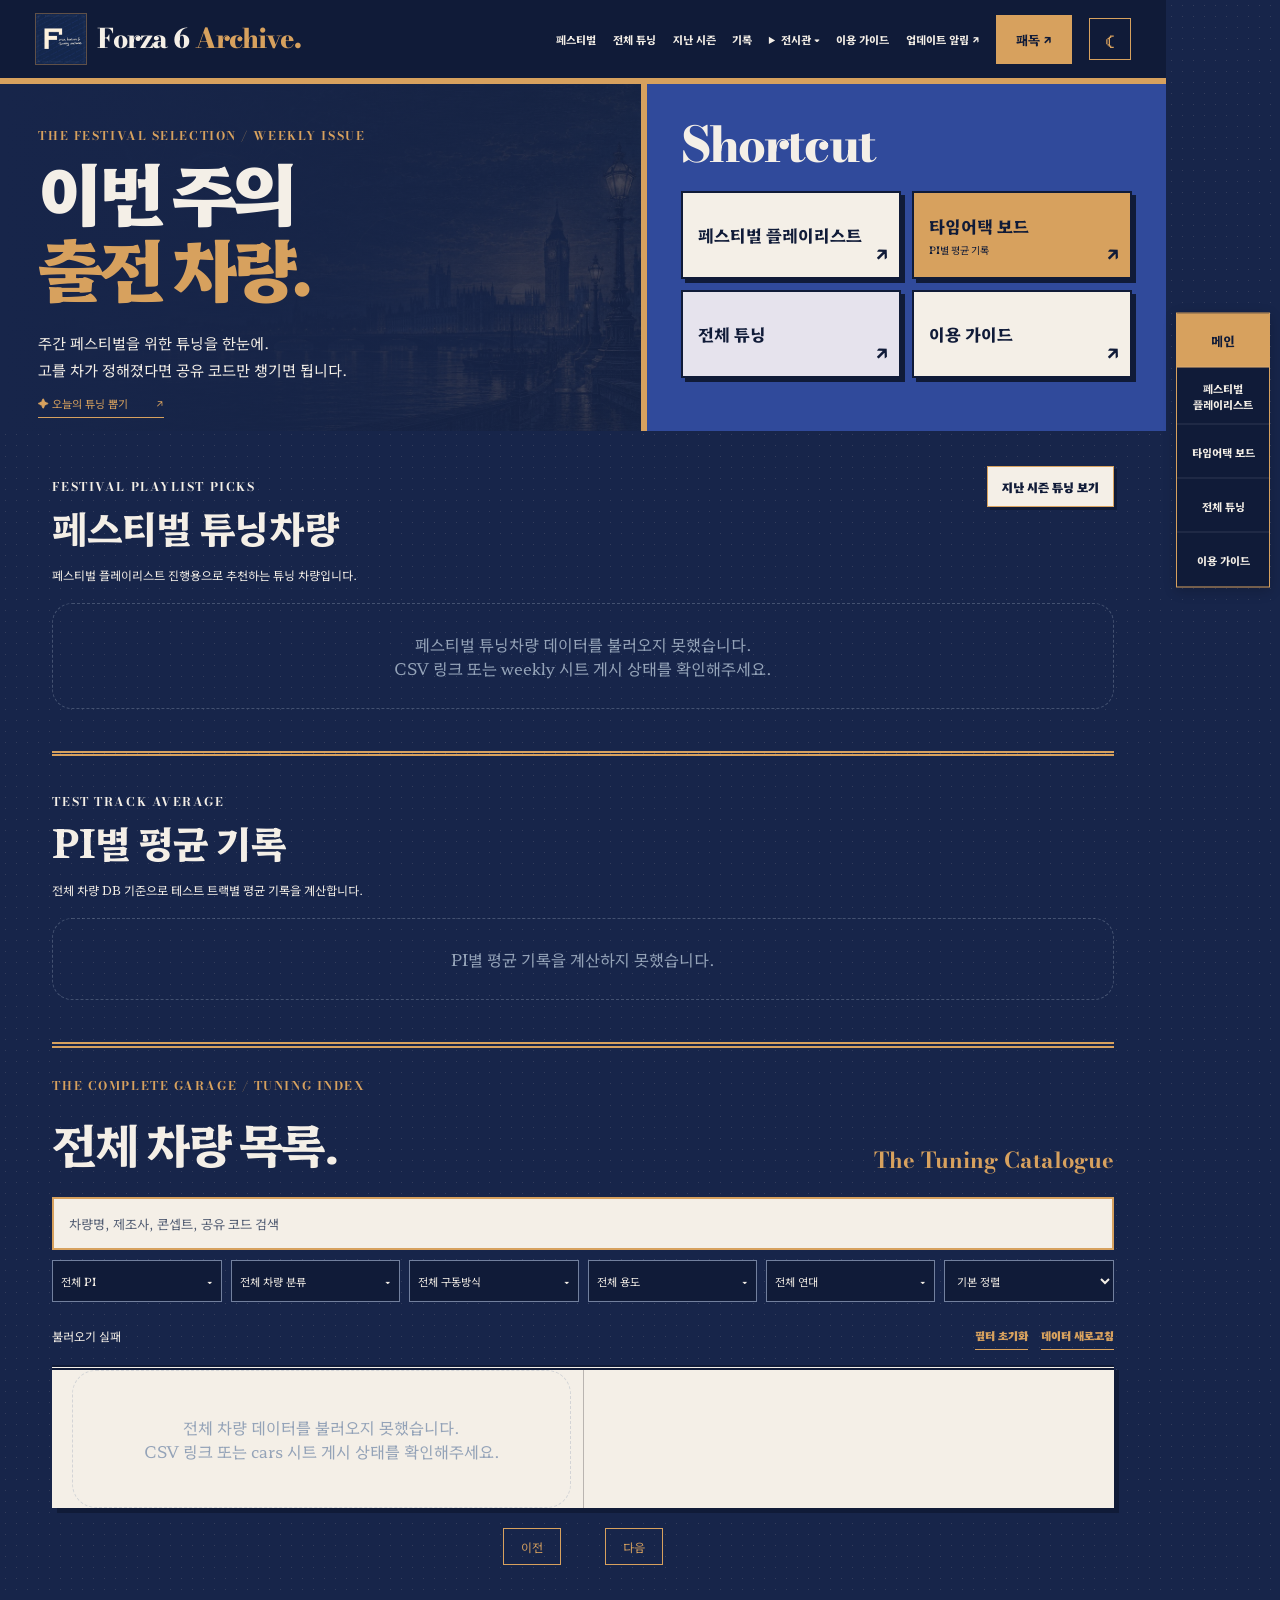
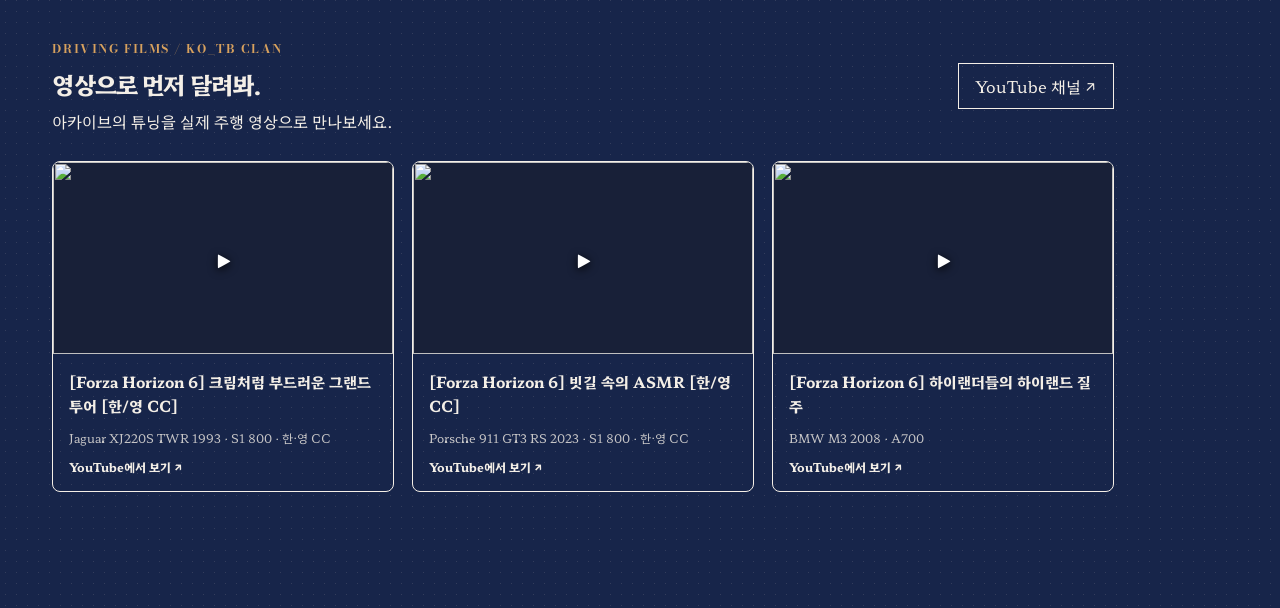
==== index.html @ 4a89b355 "Link driving videos by tuning share code and mirror channel uploads hourly" ====
<!--마지막 수정일자: 2026.08.29/패독 및 사이트 이용 가이드 연결-->

<!DOCTYPE html>
<html lang="ko">
<head>
  <!-- 기본 문서 설정 -->
  <meta charset="UTF-8" />
  <meta name="viewport" content="width=device-width, initial-scale=1.0" />

  <!-- 브라우저 탭에 표시되는 사이트 제목 -->
  <title>Forza 6 Tuning Archive</title>

  <!-- 링크 미리보기 설정 -->
  <meta property="og:title" content="Forza 6 Tuning Archive" />
  <meta
    property="og:description"
    content="차량별 튜닝값, 공유 코드, 테스트 기록, 페스티벌 튜닝차량을 정리하는 포르자 6 튜닝 아카이브입니다."
  />
  <meta
    property="og:image"
    content="https://lepe1210.github.io/forza6-tuning-archive-lepe/preview-esprit-v8-20261029.jpg"
  />
  <meta
    property="og:url"
    content="https://lepe1210.github.io/forza6-tuning-archive-lepe/"
  />
  <meta property="og:type" content="website" />

  <!-- 트위터/X 링크 미리보기 설정 -->
  <meta name="twitter:card" content="summary_large_image" />
  <meta name="twitter:title" content="Forza 6 Tuning Archive" />
  <meta
    name="twitter:description"
    content="차량별 튜닝값, 공유 코드, 테스트 기록, 페스티벌 튜닝차량을 정리하는 포르자 6 튜닝 아카이브입니다."
  />
  <meta
    name="twitter:image"
    content="https://lepe1210.github.io/forza6-tuning-archive-lepe/preview-esprit-v8-20261029.jpg"
  />

  <!-- PWA 설정 -->
  <link rel="manifest" href="manifest.json" />
  <meta name="theme-color" content="#17254a" />

  <!-- iOS 홈 화면 추가용 기본 설정 -->
  <meta name="apple-mobile-web-app-capable" content="yes" />
  <meta name="apple-mobile-web-app-title" content="Forza Tunes" />
  <meta name="apple-mobile-web-app-status-bar-style" content="black-translucent" />
  <link rel="apple-touch-icon" href="icons/archive-192-v2.png" />

  <!-- 디자인 파일 연결 -->
  <link rel="stylesheet" href="style.css?v=20261002-summary-contrast-1" />
<link rel="icon" href="icons/icon-32.png" type="image/png">
<link rel="stylesheet" href="redesign.css?v=20261010-multi-filter-1">
<script src="redesign.js?v=20261002-summary-contrast-1" defer></script>
<script>try{document.documentElement.dataset.theme=localStorage.getItem('forzaArchiveTheme')==='dark'?'dark':'light'}catch{}</script>
<link rel="stylesheet" href="video-links.css?v=20261115-youtube-1">
</head>

<body class="archive-home">
  <!-- =========================
       상단 메인 소개 영역
  ========================== -->
<header class="hero festival-hero" id="festival">
<div class="festival-hero-layout"><div class="hero-copy">
<p class="eyebrow">THE FESTIVAL SELECTION / WEEKLY ISSUE</p>
<h1>이번 주의<br><span>출전 차량.</span></h1>
<p class="hero-text">주간 페스티벌을 위한 튜닝을 한눈에.<br>고를 차가 정해졌다면 공유 코드만 챙기면 됩니다.</p><button id="openDailyTune" class="daily-pick" type="button">✦ 오늘의 튜닝 뽑기 <span>↗</span></button>
</div><aside class="shortcut" aria-label="바로가기"><h2>Shortcut</h2><div class="shortcut-grid">
<a class="shortcut-card" href="#festivalPlaylist"><span>페스티벌 플레이리스트</span><b>↗</b></a>
<a class="shortcut-card" href="#records"><span>타임어택 보드</span><small>PI별 평균 기록</small><b>↗</b></a>
<a class="shortcut-card" href="#tuningList"><span>전체 튜닝</span><b>↗</b></a>
<a class="shortcut-card" href="guide.html"><span>이용 가이드</span><b>↗</b></a>
</div></aside></div>
</header>

  <!-- =========================
       메인 콘텐츠 영역
  ========================== -->
  <main class="container">

    <!-- =========================
         페스티벌 튜닝차량 섹션
         weekly 시트 데이터를 불러와서 표시함
    ========================== -->
    <section class="weekly-section" id="festivalPlaylist">
      <div class="section-header weekly-header-row">
        <div>
          <p class="eyebrow">FESTIVAL PLAYLIST PICKS</p>

          <!-- weekly 시트의 eventTitle 값으로 자동 변경됨 -->
          <h2 id="weeklyTitle">페스티벌 튜닝차량</h2>

          <p id="weeklyDescription">
            페스티벌 플레이리스트 진행용으로 추천하는 튜닝 차량입니다.
          </p>
        </div>

        <a class="archive-button" href="archive.html">
          지난 시즌 튜닝 보기
        </a>
      </div>

      <!-- weekly 시트 차량 카드가 들어가는 자리 -->
      <section id="weeklyGrid" class="weekly-groups"></section>
    </section>


    <!-- =========================
         PI별 평균 기록 섹션
         cars 시트의 테스트 트랙 기록을 기준으로 계산함
    ========================== -->
    <section class="average-section" id="records">
      <div class="section-header">
        <p class="eyebrow">TEST TRACK AVERAGE</p>
        <h2>PI별 평균 기록</h2>

        <p>
          전체 차량 DB 기준으로 테스트 트랙별 평균 기록을 계산합니다.
        </p>
      </div>

      <!-- script.js에서 PI별 평균 기록 카드가 들어가는 자리 -->
      <section id="averageGrid" class="average-grid"></section>
    </section>


    <!-- =========================
         검색 및 필터 영역
         cars 시트 전체 차량 DB를 필터링함
    ========================== -->
<section class="listing-section" id="tuningList">
<div class="listing-title"><p class="eyebrow">THE COMPLETE GARAGE / TUNING INDEX</p><h2>전체 차량 목록.</h2><span>The Tuning Catalogue</span></div>
<div class="listing-finder"><div class="search-row"><input
        id="searchInput"
        class="search-control" aria-label="차량 검색"
        type="text"
        placeholder="차량명, 제조사, 콘셉트, 공유 코드 검색"
      /><button id="toggleFilters" class="filter-toggle" type="button" aria-expanded="false" aria-controls="filterFields">필터 ▾</button></div><div id="filterFields" class="filter-fields"><details id="classFilter" class="multi-filter" data-filter-label="PI">
  <summary aria-label="PI: 전체"><span class="multi-filter-summary">전체 PI</span><span aria-hidden="true">▾</span></summary>
  <div class="multi-filter-panel">
    <div class="multi-filter-panel-heading"><strong>PI · 다중 선택</strong><button type="button" data-clear-filter="classFilter">전체로 보기</button></div>
    <div class="multi-filter-options" role="group" aria-label="PI 선택"><label class="multi-filter-option"><input type="checkbox" value="D 400" /><span>D 400</span></label>
<label class="multi-filter-option"><input type="checkbox" value="C 500" /><span>C 500</span></label>
<label class="multi-filter-option"><input type="checkbox" value="B 600" /><span>B 600</span></label>
<label class="multi-filter-option"><input type="checkbox" value="A 700" /><span>A 700</span></label>
<label class="multi-filter-option"><input type="checkbox" value="S1 800" /><span>S1 800</span></label>
<label class="multi-filter-option"><input type="checkbox" value="S2 900" /><span>S2 900</span></label>
<label class="multi-filter-option"><input type="checkbox" value="R 998" /><span>R 998</span></label>
<label class="multi-filter-option"><input type="checkbox" value="X 999" /><span>X 999</span></label></div>
  </div>
</details><details id="typeFilter" class="multi-filter" data-filter-label="차량 분류">
  <summary aria-label="차량 분류: 전체"><span class="multi-filter-summary">전체 차량 분류</span><span aria-hidden="true">▾</span></summary>
  <div class="multi-filter-panel">
    <div class="multi-filter-panel-heading"><strong>차량 분류 · 다중 선택</strong><button type="button" data-clear-filter="typeFilter">전체로 보기</button></div>
    <div class="multi-filter-options" role="group" aria-label="차량 분류 선택"><label class="multi-filter-option"><input type="checkbox" value="버기" /><span>버기</span></label>
<label class="multi-filter-option"><input type="checkbox" value="클래식 머슬" /><span>클래식 머슬</span></label>
<label class="multi-filter-option"><input type="checkbox" value="클래식 레이스카" /><span>클래식 레이스카</span></label>
<label class="multi-filter-option"><input type="checkbox" value="클래식 랠리" /><span>클래식 랠리</span></label>
<label class="multi-filter-option"><input type="checkbox" value="클래식 스포츠카" /><span>클래식 스포츠카</span></label>
<label class="multi-filter-option"><input type="checkbox" value="컬트 자동차" /><span>컬트 자동차</span></label>
<label class="multi-filter-option"><input type="checkbox" value="드리프트 자동차" /><span>드리프트 자동차</span></label>
<label class="multi-filter-option"><input type="checkbox" value="대중 국산차" /><span>대중 국산차</span></label>
<label class="multi-filter-option"><input type="checkbox" value="익스트림 트랙토이" /><span>익스트림 트랙토이</span></label>
<label class="multi-filter-option"><input type="checkbox" value="GT 자동차" /><span>GT 자동차</span></label>
<label class="multi-filter-option"><input type="checkbox" value="핫 해치" /><span>핫 해치</span></label>
<label class="multi-filter-option"><input type="checkbox" value="하이퍼카" /><span>하이퍼카</span></label>
<label class="multi-filter-option"><input type="checkbox" value="모던 머슬" /><span>모던 머슬</span></label>
<label class="multi-filter-option"><input type="checkbox" value="모던 랠리" /><span>모던 랠리</span></label>
<label class="multi-filter-option"><input type="checkbox" value="모던 스포츠카" /><span>모던 스포츠카</span></label>
<label class="multi-filter-option"><input type="checkbox" value="모던 슈퍼 세단" /><span>모던 슈퍼 세단</span></label>
<label class="multi-filter-option"><input type="checkbox" value="모던 슈퍼카" /><span>모던 슈퍼카</span></label>
<label class="multi-filter-option"><input type="checkbox" value="오프로드" /><span>오프로드</span></label>
<label class="multi-filter-option"><input type="checkbox" value="픽업 및 4*4" /><span>픽업 및 4*4</span></label>
<label class="multi-filter-option"><input type="checkbox" value="랠리 몬스터" /><span>랠리 몬스터</span></label>
<label class="multi-filter-option"><input type="checkbox" value="희귀 클래식" /><span>희귀 클래식</span></label>
<label class="multi-filter-option"><input type="checkbox" value="레트로 핫 해치" /><span>레트로 핫 해치</span></label>
<label class="multi-filter-option"><input type="checkbox" value="레트로 머슬" /><span>레트로 머슬</span></label>
<label class="multi-filter-option"><input type="checkbox" value="레트로 레이서" /><span>레트로 레이서</span></label>
<label class="multi-filter-option"><input type="checkbox" value="레트로 랠리" /><span>레트로 랠리</span></label>
<label class="multi-filter-option"><input type="checkbox" value="레트로 스포츠카" /><span>레트로 스포츠카</span></label>
<label class="multi-filter-option"><input type="checkbox" value="레트로 슈퍼 세단" /><span>레트로 슈퍼 세단</span></label>
<label class="multi-filter-option"><input type="checkbox" value="레트로 슈퍼카" /><span>레트로 슈퍼카</span></label>
<label class="multi-filter-option"><input type="checkbox" value="로드 및 커스텀" /><span>로드 및 커스텀</span></label>
<label class="multi-filter-option"><input type="checkbox" value="스포츠 유틸리티 영웅" /><span>스포츠 유틸리티 영웅</span></label>
<label class="multi-filter-option"><input type="checkbox" value="슈퍼 GT" /><span>슈퍼 GT</span></label>
<label class="multi-filter-option"><input type="checkbox" value="슈퍼 핫 해치" /><span>슈퍼 핫 해치</span></label>
<label class="multi-filter-option"><input type="checkbox" value="트랙 토이" /><span>트랙 토이</span></label>
<label class="multi-filter-option"><input type="checkbox" value="UTV" /><span>UTV</span></label>
<label class="multi-filter-option"><input type="checkbox" value="언리미티드 버기" /><span>언리미티드 버기</span></label>
<label class="multi-filter-option"><input type="checkbox" value="언리미티드 오프로드" /><span>언리미티드 오프로드</span></label>
<label class="multi-filter-option"><input type="checkbox" value="유틸리티 히어로" /><span>유틸리티 히어로</span></label></div>
  </div>
</details><details id="driveFilter" class="multi-filter" data-filter-label="구동방식">
  <summary aria-label="구동방식: 전체"><span class="multi-filter-summary">전체 구동방식</span><span aria-hidden="true">▾</span></summary>
  <div class="multi-filter-panel">
    <div class="multi-filter-panel-heading"><strong>구동방식 · 다중 선택</strong><button type="button" data-clear-filter="driveFilter">전체로 보기</button></div>
    <div class="multi-filter-options" role="group" aria-label="구동방식 선택"><label class="multi-filter-option"><input type="checkbox" value="FWD" /><span>FWD</span></label>
<label class="multi-filter-option"><input type="checkbox" value="RWD" /><span>RWD</span></label>
<label class="multi-filter-option"><input type="checkbox" value="4WD" /><span>4WD</span></label></div>
  </div>
</details><details id="categoryFilter" class="multi-filter" data-filter-label="용도">
  <summary aria-label="용도: 전체"><span class="multi-filter-summary">전체 용도</span><span aria-hidden="true">▾</span></summary>
  <div class="multi-filter-panel">
    <div class="multi-filter-panel-heading"><strong>용도 · 다중 선택</strong><button type="button" data-clear-filter="categoryFilter">전체로 보기</button></div>
    <div class="multi-filter-options" role="group" aria-label="용도 선택"><label class="multi-filter-option"><input type="checkbox" value="온로드" /><span>온로드</span></label>
<label class="multi-filter-option"><input type="checkbox" value="오프로드" /><span>오프로드</span></label>
<label class="multi-filter-option"><input type="checkbox" value="혼합" /><span>혼합</span></label>
<label class="multi-filter-option"><input type="checkbox" value="페스티벌 시즌 숙제" /><span>페스티벌 시즌 숙제</span></label></div>
  </div>
</details><details id="decadeFilter" class="multi-filter" data-filter-label="연대">
  <summary aria-label="연대: 전체"><span class="multi-filter-summary">전체 연대</span><span aria-hidden="true">▾</span></summary>
  <div class="multi-filter-panel">
    <div class="multi-filter-panel-heading"><strong>연대 · 다중 선택</strong><button type="button" data-clear-filter="decadeFilter">전체로 보기</button></div>
    <div class="multi-filter-options" role="group" aria-label="연대 선택"><label class="multi-filter-option"><input type="checkbox" value="1960" /><span>60년대</span></label>
<label class="multi-filter-option"><input type="checkbox" value="1970" /><span>70년대</span></label>
<label class="multi-filter-option"><input type="checkbox" value="1980" /><span>80년대</span></label>
<label class="multi-filter-option"><input type="checkbox" value="1990" /><span>90년대</span></label>
<label class="multi-filter-option"><input type="checkbox" value="2000" /><span>00년대</span></label>
<label class="multi-filter-option"><input type="checkbox" value="2010" /><span>10년대</span></label>
<label class="multi-filter-option"><input type="checkbox" value="2020" /><span>20년대</span></label>
<label class="multi-filter-option"><input type="checkbox" value="other" /><span>기타</span></label></div>
  </div>
</details><select id="sortFilter" aria-label="기본 정렬"><option value="default">기본 정렬</option>
        <option value="manufacturer">제조사순</option>
        <option value="pi">PI순</option>
        <option value="updated">최근 수정순</option>
        <option value="trackB">레전드 섬 서킷 빠른 순</option>
        <option value="trackC">세키베(오프로드) 빠른 순</option>
      </select></div></div>



    <!-- =========================
         전체 차량 표시 개수 + 새로고침 버튼
    ========================== -->
    <section class="stats stats-row">
      <span id="carCount" aria-live="polite">0대 표시 중</span><div class="stats-actions"><button id="resetFilters" class="reset-filter-button" type="button">필터 초기화</button>

      <button id="refreshData" class="refresh-data-button" type="button">
        데이터 새로고침
      </button></div>
    </section>


    <!-- =========================
         전체 차량 카드 목록
         cars 시트 데이터가 들어가는 자리
    ========================== -->
    <section id="carGrid" class="car-grid catalogue-grid" aria-label="전체 튜닝 목록"></section>
<nav class="catalogue-pagination" aria-label="튜닝 목록 페이지"><button id="previousPage" type="button">이전</button><span id="pageInfo" aria-live="polite"></span><button id="nextPage" type="button">다음</button></nav>
</section>
    <section class="driving-video-section" id="drivingVideos" hidden>
      <div class="driving-video-heading">
        <div><p class="eyebrow">DRIVING FILMS / KO_TB CLAN</p><h2>영상으로 먼저 달려봐.</h2><p>아카이브의 튜닝을 실제 주행 영상으로 만나보세요.</p></div>
        <a class="driving-channel-link" href="https://www.youtube.com/@ko_tbclan" target="_blank" rel="noopener noreferrer">YouTube 채널 ↗</a>
      </div>
      <div class="driving-video-grid" id="drivingVideoGrid"></div>
    </section>
  </main>


  <!-- =========================
       차량 상세창 모달
  ========================== -->
  <div id="modal" class="modal hidden">
    <div class="modal-content">

      <button id="closeModal" class="close-button" type="button">
        ×
      </button>

      <!-- 차량 상세 정보가 들어가는 자리 -->
      <div id="modalBody"></div>

    </div>
  </div>


  <!-- =========================
       오늘의 튜닝 룰렛 모달
  ========================== -->
  <div id="dailyTuneModal" class="modal hidden">

    <div class="modal-content daily-tune-modal-content">

      <button id="closeDailyTune" class="close-button" type="button">
        ×
      </button>

      <div class="daily-tune-modal-header">
        <p class="eyebrow">TODAY'S RANDOM TUNE</p>

        <h2>오늘의 튜닝 룰렛</h2>

        <p>
          오늘 탈 차량을 하나 뽑아보세요. 하루에 한 번만 뽑을 수 있습니다.
        </p>
      </div>

      <div class="daily-tune-slot" aria-live="polite">
        <div id="dailyTuneSlotText" class="daily-tune-slot-text">
          준비 완료
        </div>
      </div>

      <div class="daily-tune-actions">
        <button
          id="spinDailyTune"
          class="daily-tune-spin-button"
          type="button"
        >
          뽑기 시작
        </button>
      </div>

      <div id="dailyTuneResult" class="daily-tune-result hidden"></div>

    </div>
  </div>


  <!-- =========================
       동작 코드 연결
  ========================== -->
  <script src="exhibition-feed.js?v=20261019-exhibition-1"></script>
  <script src="video-links.js?v=20261115-youtube-1"></script>
<script src="script.js?v=20261115-youtube-1"></script>

<!-- Cloudflare Web Analytics -->
<script type="module" src="https://static.cloudflareinsights.com/beacon.min.js" data-cf-beacon='{"token":"d087ce20e6814710a5b88a96b0694b20"}'></script>
<!-- End Cloudflare Web Analytics -->
</body>
</html>
---- style.css ----
/* =========================
   0. 기본 설정
   - 전체 박스 크기 계산 방식
   - 기본 배경 / 글꼴 / 글자색
========================= */

* {
  box-sizing: border-box;
}

body {
  margin: 0;
  font-family: "Segoe UI", "Noto Sans KR", Arial, sans-serif;
  background: #101218;
  color: #f4f4f5;
}


/* =========================
   1. 상단 메인 소개 영역
   - 사이트 제목
   - 설명문
   - 디스코드 링크 / 아카이브 이동 링크 포함
========================= */

.hero {
  padding: 64px 24px 48px;
  background:
    linear-gradient(rgba(16, 18, 24, 0.35), rgba(16, 18, 24, 0.95)),
    radial-gradient(circle at top right, #334155, transparent 40%);
  border-bottom: 1px solid rgba(255, 255, 255, 0.08);
}

.hero > div,
.container {
  max-width: 1360px;
  margin: 0 auto;
}

.eyebrow {
  margin: 0 0 12px;
  color: #93c5fd;
  font-size: 13px;
  letter-spacing: 0.18em;
  font-weight: 700;
}

h1 {
  margin: 0;
  font-size: clamp(36px, 6vw, 72px);
  line-height: 1;
}

.hero-text {
  max-width: 640px;
  margin: 20px 0 0;
  color: #cbd5e1;
  font-size: 18px;
  line-height: 1.7;
}


/* =========================
   2. 상단 링크 버튼
   - 디스코드 문의 버튼
   - 알림 전용 디스코드 버튼
   - archive.html의 메인 복귀 링크
   - index.html의 지난 시즌 튜닝 보기 버튼
========================= */

.discord-link,
.archive-link,
.archive-button {
  display: inline-flex;
  align-items: center;
  justify-content: center;
  width: fit-content;
  border-radius: 999px;
  font-weight: 900;
  text-decoration: none;
  white-space: nowrap;
  transition:
    transform 0.16s ease,
    border-color 0.16s ease,
    background 0.16s ease,
    color 0.16s ease,
    box-shadow 0.16s ease;
}

.hero-link-row {
  display: flex;
  flex-wrap: wrap;
  gap: 12px;
  margin-top: 22px;
}

.discord-link {
  padding: 12px 16px;
  border: 1px solid rgba(129, 140, 248, 0.35);
  background: rgba(88, 101, 242, 0.18);
  color: #c7d2fe;
  font-size: 15px;
  font-weight: 700;
}

.discord-link:hover {
  transform: translateY(-2px);
  background: rgba(88, 101, 242, 0.28);
  border-color: rgba(165, 180, 252, 0.65);
}

.notification-link {
  background: rgba(109, 40, 217, 0.18);
  border-color: rgba(196, 181, 253, 0.38);
  color: #ddd6fe;
}

.notification-link:hover {
  background: rgba(124, 58, 237, 0.28);
  border-color: rgba(221, 214, 254, 0.72);
}

.archive-link,
.archive-button {
  padding: 11px 15px;
  border: 1px solid rgba(196, 181, 253, 0.38);
  background:
    linear-gradient(180deg, rgba(109, 40, 217, 0.2), rgba(15, 23, 42, 0.72));
  color: #ddd6fe;
  font-size: 14px;
  box-shadow:
    inset 0 1px 0 rgba(255, 255, 255, 0.08),
    0 10px 24px rgba(0, 0, 0, 0.18);
}

.archive-link {
  margin-top: 22px;
}

.archive-button:hover,
.archive-link:hover {
  transform: translateY(-1px);
  border-color: rgba(221, 214, 254, 0.72);
  background:
    linear-gradient(180deg, rgba(124, 58, 237, 0.3), rgba(30, 41, 59, 0.82));
  color: #ffffff;
}


/* =========================
   2-1. 오늘의 튜닝 뽑기 진입 버튼
   - 상단 디스코드 버튼 아래에 배치
   - 초록색 계열로 새로고침 버튼과 통일감 유지
========================= */

.daily-tune-entry {
  display: flex;
  margin-top: 18px;
}

.daily-tune-button {
  display: inline-flex;
  align-items: center;
  justify-content: center;
  width: fit-content;
  padding: 13px 18px;
  border: 1px solid rgba(134, 239, 172, 0.45);
  border-radius: 999px;
  background:
    linear-gradient(180deg, rgba(34, 197, 94, 0.24), rgba(15, 23, 42, 0.82));
  color: #bbf7d0;
  font-size: 15px;
  font-weight: 900;
  cursor: pointer;
  white-space: nowrap;
  box-shadow:
    inset 0 1px 0 rgba(255, 255, 255, 0.08),
    0 12px 28px rgba(34, 197, 94, 0.12);
  transition:
    transform 0.16s ease,
    border-color 0.16s ease,
    background 0.16s ease,
    color 0.16s ease,
    box-shadow 0.16s ease;
}

.daily-tune-button:hover {
  transform: translateY(-2px);
  border-color: rgba(134, 239, 172, 0.82);
  background:
    linear-gradient(180deg, rgba(34, 197, 94, 0.34), rgba(20, 83, 45, 0.5));
  color: #ecfdf5;
  box-shadow:
    inset 0 1px 0 rgba(255, 255, 255, 0.12),
    0 16px 34px rgba(34, 197, 94, 0.18);
}

.daily-tune-button:active {
  transform: translateY(0);
}


/* =========================
   3. 메인 컨테이너
========================= */

.container {
  padding: 28px 24px 64px;
}


/* =========================
   4. 섹션 공통 헤더
   - 페스티벌 섹션
   - PI 평균 기록 섹션
   - 지난 시즌 아카이브 섹션
========================= */

.section-header {
  margin-bottom: 18px;
}

.section-header h2 {
  margin: 0;
  font-size: 28px;
}

.section-header p {
  margin: 10px 0 0;
  color: #cbd5e1;
  line-height: 1.6;
}

.weekly-header-row {
  display: flex;
  align-items: flex-start;
  justify-content: space-between;
  gap: 18px;
}


/* =========================
   5. 페스티벌 튜닝차량 섹션
   - weekly 시트 데이터 표시 영역
   - 바이올렛 계열로 일반 카드와 구분
========================= */

.weekly-section {
  margin-bottom: 36px;
  padding: 24px;
  border: 1px solid rgba(167, 139, 250, 0.34);
  border-radius: 28px;
  background:
    linear-gradient(180deg, rgba(109, 40, 217, 0.18), rgba(15, 23, 42, 0.28)),
    #151923;
  box-shadow:
    0 0 0 1px rgba(109, 40, 217, 0.08),
    0 18px 44px rgba(0, 0, 0, 0.18);
}

.weekly-groups {
  display: grid;
  gap: 28px;
}

.weekly-group-heading {
  display: flex;
  align-items: baseline;
  justify-content: space-between;
  gap: 12px;
  margin-bottom: 12px;
  padding: 12px 4px 10px;
  border-top: 2px solid rgba(196, 181, 253, 0.75);
  border-bottom: 1px solid rgba(167, 139, 250, 0.28);
}

.weekly-group-heading h3 {
  margin: 0;
  font-size: 21px;
}

.weekly-group-heading span {
  color: #c4b5fd;
  font-size: 13px;
  font-weight: 700;
  white-space: nowrap;
}

.weekly-group-cards {
  display: grid;
  grid-template-columns: repeat(2, minmax(0, 1fr));
  gap: 16px;
}

.weekly-card {
  padding: 18px;
  border-radius: 22px;
  background:
    linear-gradient(180deg, rgba(88, 28, 135, 0.22), rgba(15, 23, 42, 0.76)),
    rgba(15, 23, 42, 0.72);
  border: 1px solid rgba(167, 139, 250, 0.28);
  cursor: pointer;
  transition:
    transform 0.18s ease,
    border-color 0.18s ease,
    box-shadow 0.18s ease;
}

.weekly-card:hover {
  transform: translateY(-3px);
  border-color: rgba(196, 181, 253, 0.72);
  box-shadow:
    0 0 0 1px rgba(167, 139, 250, 0.16),
    0 18px 42px rgba(0, 0, 0, 0.24);
}

.weekly-card h4 {
  margin: 4px 0 10px;
  font-size: 22px;
}

.weekly-empty {
  padding: 28px;
  border: 1px dashed rgba(148, 163, 184, 0.35);
  border-radius: 20px;
  color: #94a3b8;
  text-align: center;
}


/* =========================
   6. PI별 평균 기록 섹션
   - 테스트 트랙별 평균 기록 카드
   - 트랙이 2개든 3개든 자동 배치
========================= */

.average-section {
  margin-bottom: 28px;
  padding: 24px;
  border: 1px solid rgba(148, 163, 184, 0.2);
  border-radius: 28px;
  background:
    linear-gradient(180deg, rgba(30, 41, 59, 0.7), rgba(15, 23, 42, 0.28)),
    #151923;
}

.average-grid {
  display: grid;
  grid-template-columns: repeat(auto-fit, minmax(360px, 1fr));
  gap: 16px;
}

.average-card {
  min-width: 0;
  padding: 18px;
  border-radius: 22px;
  background: rgba(15, 23, 42, 0.72);
  border: 1px solid rgba(148, 163, 184, 0.22);
}

.average-card h3 {
  margin: 0 0 14px;
  font-size: 20px;
  line-height: 1.35;
  word-break: keep-all;
}

.average-list {
  display: grid;
  gap: 12px;
}

.average-row {
  display: flex;
  align-items: center;
  justify-content: space-between;
  flex-wrap: wrap;
  gap: 8px 12px;
  padding: 10px 12px;
  border-radius: 14px;
  background: rgba(30, 41, 59, 0.78);
}

.average-row span:first-child {
  min-width: 0;
  color: #cbd5e1;
  font-weight: 700;
  line-height: 1.4;
}

.average-row span:last-child {
  margin-left: auto;
  color: #93c5fd;
  font-weight: 800;
  letter-spacing: 0.03em;
  white-space: nowrap;
}


/* =========================
   7. PI별 최고 기록 박스
========================= */

.best-record {
  margin-top: 10px;
  padding: 10px 12px;
  border-radius: 14px;
  background: rgba(59, 130, 246, 0.12);
  border: 1px solid rgba(147, 197, 253, 0.22);
}

.best-record-label {
  display: block;
  margin-bottom: 4px;
  color: #93c5fd;
  font-size: 12px;
  font-weight: 800;
  letter-spacing: 0.08em;
}

.best-record-value {
  color: #f8fafc;
  font-size: 14px;
  line-height: 1.5;
}

.record-difference {
  display: inline-block;
  margin-left: 6px;
  padding: 2px 7px;
  border-radius: 999px;
  background: rgba(148, 163, 184, 0.12);
  color: #cbd5e1;
  font-size: 12px;
  font-weight: 800;
  white-space: nowrap;
  vertical-align: middle;
}

.record-difference--faster {
  background: rgba(34, 197, 94, 0.15);
  color: #86efac;
}

.record-difference--slower {
  background: rgba(239, 68, 68, 0.15);
  color: #fca5a5;
}

.record-difference--best {
  background: rgba(168, 85, 247, 0.2);
  color: #d8b4fe;
}


/* =========================
   8. PI별 기록 순위표
   - 펼치기 / 접기 버튼
   - 내부 스크롤
   - 차량명 클릭 시 상세창 연결
========================= */

.ranking-toggle {
  width: 100%;
  margin-top: 10px;
  padding: 10px 12px;
  border: 1px solid rgba(147, 197, 253, 0.28);
  border-radius: 14px;
  background: rgba(15, 23, 42, 0.72);
  color: #bfdbfe;
  font-weight: 800;
  cursor: pointer;
  transition:
    background 0.18s ease,
    border-color 0.18s ease;
}

.ranking-toggle:hover {
  background: rgba(59, 130, 246, 0.16);
  border-color: rgba(147, 197, 253, 0.6);
}

.ranking-table {
  display: none;
  margin-top: 10px;
  padding: 10px;
  border-radius: 16px;
  background: rgba(2, 6, 23, 0.38);
  border: 1px solid rgba(148, 163, 184, 0.18);
}

.ranking-table.open {
  display: grid;
  gap: 8px;
  max-height: min(392px, 60vh);
  overflow-y: auto;
  overflow-x: hidden;
  padding-right: 6px;
  overscroll-behavior: contain;
  -webkit-overflow-scrolling: touch;
}

.ranking-table.open::-webkit-scrollbar {
  width: 8px;
}

.ranking-table.open::-webkit-scrollbar-track {
  background: rgba(15, 23, 42, 0.6);
  border-radius: 999px;
}

.ranking-table.open::-webkit-scrollbar-thumb {
  background: rgba(147, 197, 253, 0.45);
  border-radius: 999px;
}

.ranking-table.open::-webkit-scrollbar-thumb:hover {
  background: rgba(147, 197, 253, 0.7);
}

.ranking-row {
  display: grid;
  grid-template-columns: 48px 1fr auto;
  gap: 10px;
  align-items: center;
  padding: 9px 10px;
  border-radius: 12px;
  background: rgba(30, 41, 59, 0.62);
}

.ranking-rank {
  color: #93c5fd;
  font-weight: 900;
}

.ranking-car-button {
  min-width: 0;
  padding: 0;
  border: none;
  background: transparent;
  color: #f8fafc;
  font: inherit;
  font-weight: 700;
  line-height: 1.4;
  text-align: left;
  cursor: pointer;
}

.ranking-car-button:hover {
  color: #93c5fd;
  text-decoration: underline;
}

.ranking-time {
  color: #cbd5e1;
  font-weight: 900;
  letter-spacing: 0.03em;
  white-space: nowrap;
}

.ranking-time-group {
  display: flex;
  align-items: center;
  justify-content: flex-end;
  flex-wrap: wrap;
  gap: 2px 0;
}

.detail-record-row {
  display: flex;
  align-items: center;
  flex-wrap: wrap;
  gap: 2px 0;
}


/* =========================
   9. 검색 및 필터 영역
   - 검색창은 항상 첫 줄 전체 사용
   - 풀화면: 검색창 1줄 + 필터 6개 한 줄
   - 반쪽 화면: 검색창 1줄 + 필터 2개씩
   - 모바일: 전부 1개씩
========================= */

.controls {
  display: grid;
  grid-template-columns: repeat(6, minmax(0, 1fr));
  gap: 12px;
  margin-bottom: 16px;
}

.search-control {
  grid-column: 1 / -1;
}

input,
select,
button {
  font-family: inherit;
}

input,
select {
  width: 100%;
  padding: 14px 14px;
  border: 1px solid rgba(148, 163, 184, 0.25);
  border-radius: 14px;
  background: #181b23;
  color: #f8fafc;
  font-size: 15px;
}

input::placeholder {
  color: #94a3b8;
}


/* =========================
   9-1. 필터 초기화 버튼 + 새로고침 버튼
========================= */

.reset-filter-button {
  width: 100%;
  padding: 14px 16px;
  border: 1px solid rgba(148, 163, 184, 0.28);
  border-radius: 14px;
  background:
    linear-gradient(180deg, rgba(30, 41, 59, 0.92), rgba(15, 23, 42, 0.86));
  color: #cbd5e1;
  font-size: 14px;
  font-weight: 900;
  cursor: pointer;
  white-space: nowrap;
  transition:
    transform 0.16s ease,
    border-color 0.16s ease,
    background 0.16s ease,
    color 0.16s ease;
}

.reset-filter-button:hover {
  transform: translateY(-1px);
  border-color: rgba(147, 197, 253, 0.62);
  background:
    linear-gradient(180deg, rgba(59, 130, 246, 0.18), rgba(15, 23, 42, 0.9));
  color: #ffffff;
}

.reset-filter-button:active {
  transform: translateY(0);
}

.refresh-data-button {
  flex-shrink: 0;
  padding: 10px 14px;
  border: 1px solid rgba(134, 239, 172, 0.38);
  border-radius: 999px;
  background:
    linear-gradient(180deg, rgba(34, 197, 94, 0.18), rgba(15, 23, 42, 0.82));
  color: #bbf7d0;
  font-size: 13px;
  font-weight: 900;
  cursor: pointer;
  white-space: nowrap;
  transition:
    transform 0.16s ease,
    border-color 0.16s ease,
    background 0.16s ease,
    color 0.16s ease,
    box-shadow 0.16s ease;
}

.refresh-data-button:hover {
  transform: translateY(-1px);
  border-color: rgba(134, 239, 172, 0.78);
  background:
    linear-gradient(180deg, rgba(34, 197, 94, 0.28), rgba(20, 83, 45, 0.46));
  color: #ecfdf5;
  box-shadow:
    0 0 0 1px rgba(34, 197, 94, 0.12),
    0 10px 24px rgba(34, 197, 94, 0.12);
}

.refresh-data-button:active {
  transform: translateY(0);
}


/* =========================
   10. 표시 개수
========================= */

.stats {
  margin: 16px 0 20px;
  color: #cbd5e1;
}

.stats-row {
  display: flex;
  align-items: center;
  justify-content: flex-start;
  gap: 12px;
}


/* =========================
   11. 전체 차량 카드 목록
========================= */

.car-grid {
  display: grid;
  grid-template-columns: repeat(3, minmax(0, 1fr));
  gap: 18px;
}

.car-card {
  padding: 20px;
  border: 1px solid rgba(148, 163, 184, 0.18);
  border-radius: 24px;
  background: linear-gradient(180deg, #1b1f2a, #141720);
  box-shadow: 0 16px 40px rgba(0, 0, 0, 0.22);
  cursor: pointer;
  transition:
    transform 0.18s ease,
    border-color 0.18s ease,
    box-shadow 0.18s ease;
}

.car-card:hover {
  transform: translateY(-4px);
  border-color: rgba(147, 197, 253, 0.5);
}

.car-card h2 {
  margin: 10px 0;
  font-size: 21px;
  line-height: 1.35;
}


/* =========================
   12. 최근 튜닝 카드 강조
========================= */

.car-card.recent-tuning {
  border-color: rgba(250, 204, 21, 0.65);
  background:
    linear-gradient(180deg, rgba(250, 204, 21, 0.12), rgba(20, 23, 32, 0.92)),
    linear-gradient(180deg, #1b1f2a, #141720);
  box-shadow:
    0 0 0 1px rgba(250, 204, 21, 0.16),
    0 16px 40px rgba(0, 0, 0, 0.26);
}

.car-card.recent-tuning::before {
  content: "최근 튜닝";
  display: inline-flex;
  width: fit-content;
  margin-bottom: 10px;
  padding: 5px 10px;
  border-radius: 999px;
  background: rgba(250, 204, 21, 0.18);
  color: #fde68a;
  font-size: 12px;
  font-weight: 900;
  letter-spacing: 0.05em;
}


/* =========================
   13. 카드 공통 요소
========================= */

.meta {
  display: flex;
  flex-wrap: wrap;
  gap: 8px;
}

.badge {
  padding: 5px 9px;
  border-radius: 999px;
  background: rgba(59, 130, 246, 0.15);
  color: #bfdbfe;
  font-size: 12px;
  font-weight: 700;
}

.manufacturer {
  margin: 14px 0 4px;
  color: #93c5fd;
  font-size: 14px;
  font-weight: 700;
  letter-spacing: 0.08em;
  text-transform: uppercase;
}

.share-code {
  margin: 10px 0 0;
  color: #93c5fd;
  font-size: 14px;
  font-weight: 700;
  letter-spacing: 0.03em;
}

.track-time {
  margin: 8px 0 0;
  color: #cbd5e1;
  font-size: 14px;
  font-weight: 700;
}

.summary {
  margin: 14px 0 0;
  color: #cbd5e1;
  line-height: 1.6;
}

.empty {
  padding: 44px;
  border: 1px dashed rgba(148, 163, 184, 0.35);
  border-radius: 24px;
  text-align: center;
  color: #94a3b8;
}


/* =========================
   14. 차량 상세창 모달
========================= */

.modal {
  position: fixed;
  inset: 0;
  padding: 24px;
  background: rgba(0, 0, 0, 0.72);
  display: flex;
  align-items: center;
  justify-content: center;
  z-index: 100;
}

.hidden {
  display: none;
}

.modal-content {
  width: min(760px, 100%);
  max-height: 86vh;
  overflow: auto;
  padding: 28px;
  border-radius: 28px;
  background: #171a22;
  border: 1px solid rgba(148, 163, 184, 0.25);
  position: relative;
}

.close-button {
  position: absolute;
  top: 18px;
  right: 20px;
  width: 36px;
  height: 36px;
  border: none;
  border-radius: 999px;
  background: #272b36;
  color: white;
  font-size: 24px;
  cursor: pointer;
}


/* =========================
   15. 상세창 공유 코드 박스
========================= */

.share-box {
  margin: 20px 0;
  padding: 18px;
  border-radius: 18px;
  background: rgba(59, 130, 246, 0.16);
  border: 1px solid rgba(147, 197, 253, 0.28);
}

.share-box strong {
  display: block;
  color: #f8fafc;
  font-size: 28px;
  letter-spacing: 0.08em;
}


/* =========================
   16. 상세창 공유 코드 복사 버튼
   - 화면 구조: [복사] 123 456 789
   - 실제 복사값은 script.js에서 123456789로 처리
========================= */

.share-code-row {
  display: flex;
  align-items: center;
  justify-content: flex-start;
  gap: 14px;
  margin-top: 10px;
}

.share-code-row strong {
  margin-top: 0;
  font-family: "Segoe UI", "Noto Sans KR", Arial, sans-serif;
  line-height: 1.2;
}

.copy-code-button {
  flex-shrink: 0;
  display: inline-flex;
  align-items: center;
  justify-content: center;
  min-width: 74px;
  padding: 9px 14px;
  border: 1px solid rgba(191, 219, 254, 0.22);
  border-radius: 999px;
  background:
    linear-gradient(180deg, rgba(59, 130, 246, 0.18), rgba(15, 23, 42, 0.78));
  color: #dbeafe;
  font-size: 13px;
  font-weight: 900;
  letter-spacing: 0.04em;
  cursor: pointer;
  box-shadow:
    inset 0 1px 0 rgba(255, 255, 255, 0.08),
    0 8px 20px rgba(0, 0, 0, 0.18);
  transition:
    transform 0.16s ease,
    background 0.16s ease,
    border-color 0.16s ease,
    color 0.16s ease,
    box-shadow 0.16s ease;
}

.copy-code-button:hover {
  transform: translateY(-1px);
  border-color: rgba(147, 197, 253, 0.68);
  background:
    linear-gradient(180deg, rgba(96, 165, 250, 0.28), rgba(30, 41, 59, 0.86));
  color: #ffffff;
  box-shadow:
    inset 0 1px 0 rgba(255, 255, 255, 0.12),
    0 10px 24px rgba(37, 99, 235, 0.16);
}

.copy-code-button:active {
  transform: translateY(0);
  box-shadow:
    inset 0 1px 0 rgba(255, 255, 255, 0.06),
    0 5px 14px rgba(0, 0, 0, 0.2);
}

.copy-code-button.copied {
  border-color: rgba(134, 239, 172, 0.7);
  background:
    linear-gradient(180deg, rgba(34, 197, 94, 0.22), rgba(15, 23, 42, 0.78));
  color: #bbf7d0;
}


/* =========================
   17. 상세 정보 그리드
========================= */

.detail-grid {
  display: grid;
  grid-template-columns: repeat(2, minmax(0, 1fr));
  gap: 12px;
  margin: 20px 0;
}

.detail-item {
  padding: 14px;
  border-radius: 16px;
  background: #202431;
}

.detail-label {
  display: block;
  margin-bottom: 6px;
  color: #94a3b8;
  font-size: 13px;
}

.detail-value {
  color: #f8fafc;
  font-weight: 700;
  line-height: 1.4;
}


/* =========================
   18. 오늘의 튜닝 룰렛 모달
========================= */

.daily-tune-modal-content {
  width: min(720px, 100%);
  border-color: rgba(134, 239, 172, 0.24);
  background:
    radial-gradient(circle at top right, rgba(34, 197, 94, 0.14), transparent 38%),
    linear-gradient(180deg, #171a22, #111827);
}

.daily-tune-modal-header {
  padding-right: 48px;
}

.daily-tune-modal-header h2 {
  margin: 0;
  font-size: 30px;
}

.daily-tune-modal-header p {
  margin: 10px 0 0;
  color: #cbd5e1;
  line-height: 1.6;
}

.daily-tune-slot {
  position: relative;
  display: flex;
  align-items: center;
  justify-content: center;
  min-height: 96px;
  margin: 22px 0 16px;
  padding: 18px;
  overflow: hidden;
  border: 1px solid rgba(134, 239, 172, 0.28);
  border-radius: 22px;
  background:
    linear-gradient(180deg, rgba(15, 23, 42, 0.52), rgba(2, 6, 23, 0.74)),
    rgba(15, 23, 42, 0.86);
  box-shadow:
    inset 0 1px 0 rgba(255, 255, 255, 0.06),
    0 14px 32px rgba(0, 0, 0, 0.22);
}

.daily-tune-slot::before,
.daily-tune-slot::after {
  content: "";
  position: absolute;
  left: 0;
  right: 0;
  height: 26px;
  pointer-events: none;
  z-index: 1;
}

.daily-tune-slot::before {
  top: 0;
  background: linear-gradient(180deg, rgba(2, 6, 23, 0.9), transparent);
}

.daily-tune-slot::after {
  bottom: 0;
  background: linear-gradient(0deg, rgba(2, 6, 23, 0.9), transparent);
}

.daily-tune-slot-text {
  position: relative;
  z-index: 2;
  color: #ecfdf5;
  font-size: clamp(20px, 4vw, 34px);
  font-weight: 950;
  line-height: 1.25;
  text-align: center;
  text-shadow: 0 0 20px rgba(34, 197, 94, 0.2);
  transform: translateY(0);
}

.daily-tune-slot-text.spinning {
  animation: dailyTuneDrop 0.14s ease-in-out;
}

@keyframes dailyTuneDrop {
  0% {
    opacity: 0;
    transform: translateY(-34px) scale(0.96);
    filter: blur(2px);
  }

  55% {
    opacity: 1;
    transform: translateY(7px) scale(1.01);
    filter: blur(0);
  }

  100% {
    opacity: 1;
    transform: translateY(0) scale(1);
    filter: blur(0);
  }
}

.daily-tune-actions {
  display: flex;
  flex-wrap: wrap;
  gap: 10px;
  margin: 16px 0 0;
}

.daily-tune-spin-button {
  display: inline-flex;
  align-items: center;
  justify-content: center;
  width: fit-content;
  padding: 12px 18px;
  border: 1px solid rgba(134, 239, 172, 0.44);
  border-radius: 999px;
  background:
    linear-gradient(180deg, rgba(34, 197, 94, 0.26), rgba(15, 23, 42, 0.82));
  color: #dcfce7;
  font-size: 15px;
  font-weight: 950;
  cursor: pointer;
  white-space: nowrap;
  transition:
    transform 0.16s ease,
    border-color 0.16s ease,
    background 0.16s ease,
    color 0.16s ease,
    opacity 0.16s ease;
}

.daily-tune-spin-button:hover {
  transform: translateY(-1px);
  border-color: rgba(134, 239, 172, 0.82);
  background:
    linear-gradient(180deg, rgba(34, 197, 94, 0.34), rgba(20, 83, 45, 0.5));
  color: #ffffff;
}

.daily-tune-spin-button:disabled {
  opacity: 0.48;
  cursor: not-allowed;
  transform: none;
}

.daily-tune-result {
  margin-top: 18px;
}

.daily-tune-result-card {
  padding: 18px;
  border: 1px solid rgba(134, 239, 172, 0.28);
  border-radius: 22px;
  background:
    linear-gradient(180deg, rgba(34, 197, 94, 0.12), rgba(15, 23, 42, 0.76)),
    rgba(15, 23, 42, 0.82);
}

.daily-tune-result-card h3 {
  margin: 8px 0 10px;
  font-size: 24px;
  line-height: 1.35;
}

.daily-tune-result-label {
  display: inline-flex;
  width: fit-content;
  padding: 5px 10px;
  border-radius: 999px;
  background: rgba(34, 197, 94, 0.16);
  color: #bbf7d0;
  font-size: 12px;
  font-weight: 950;
  letter-spacing: 0.08em;
}

.daily-tune-result-meta {
  display: flex;
  flex-wrap: wrap;
  gap: 8px;
  margin: 12px 0;
}

.daily-tune-result-code {
  display: flex;
  align-items: center;
  flex-wrap: wrap;
  gap: 10px;
  margin: 14px 0 0;
  padding: 12px;
  border-radius: 16px;
  background: rgba(2, 6, 23, 0.32);
  border: 1px solid rgba(134, 239, 172, 0.18);
}

.daily-tune-result-code strong {
  color: #f8fafc;
  font-size: 22px;
  letter-spacing: 0.08em;
}

.daily-tune-note {
  margin: 12px 0 0;
  color: #94a3b8;
  font-size: 13px;
  line-height: 1.5;
}

.daily-tune-result-actions {
  display: flex;
  flex-wrap: wrap;
  gap: 10px;
  margin-top: 16px;
}

.daily-tune-action-button {
  display: inline-flex;
  align-items: center;
  justify-content: center;
  width: fit-content;
  padding: 10px 14px;
  border: 1px solid rgba(148, 163, 184, 0.26);
  border-radius: 999px;
  background:
    linear-gradient(180deg, rgba(30, 41, 59, 0.9), rgba(15, 23, 42, 0.82));
  color: #cbd5e1;
  font-size: 13px;
  font-weight: 950;
  cursor: pointer;
  white-space: nowrap;
  transition:
    transform 0.16s ease,
    border-color 0.16s ease,
    background 0.16s ease,
    color 0.16s ease;
}

.daily-tune-action-button:hover {
  transform: translateY(-1px);
  border-color: rgba(134, 239, 172, 0.58);
  background:
    linear-gradient(180deg, rgba(34, 197, 94, 0.18), rgba(15, 23, 42, 0.86));
  color: #ecfdf5;
}

.daily-tune-action-button.primary {
  border-color: rgba(134, 239, 172, 0.42);
  color: #bbf7d0;
}

.daily-tune-action-button.copied {
  border-color: rgba(134, 239, 172, 0.78);
  background:
    linear-gradient(180deg, rgba(34, 197, 94, 0.26), rgba(15, 23, 42, 0.8));
  color: #dcfce7;
}


/* =========================
   19. 지난 시즌 튜닝 아카이브
   - archive.html 전용
   - 시즌별 접이식 목록
========================= */

.archive-section {
  margin-bottom: 36px;
  padding: 24px;
  border: 1px solid rgba(148, 163, 184, 0.2);
  border-radius: 28px;
  background:
    linear-gradient(180deg, rgba(30, 41, 59, 0.7), rgba(15, 23, 42, 0.28)),
    #151923;
}

.archive-list {
  display: grid;
  gap: 16px;
}

.archive-season {
  border: 1px solid rgba(148, 163, 184, 0.22);
  border-radius: 22px;
  background: rgba(15, 23, 42, 0.72);
  overflow: hidden;
}

.archive-season-toggle {
  width: 100%;
  display: grid;
  grid-template-columns: 1fr auto auto;
  gap: 12px;
  align-items: center;
  padding: 18px;
  border: none;
  background:
    linear-gradient(180deg, rgba(88, 28, 135, 0.22), rgba(15, 23, 42, 0.76)),
    rgba(15, 23, 42, 0.72);
  color: #f8fafc;
  text-align: left;
  cursor: pointer;
  transition:
    background 0.18s ease,
    border-color 0.18s ease;
}

.archive-season-toggle:hover {
  background:
    linear-gradient(180deg, rgba(109, 40, 217, 0.28), rgba(15, 23, 42, 0.82)),
    rgba(15, 23, 42, 0.78);
}

.archive-season-toggle span {
  min-width: 0;
  font-size: 18px;
  font-weight: 900;
  line-height: 1.4;
}

.archive-season-toggle small {
  padding: 5px 10px;
  border-radius: 999px;
  background: rgba(167, 139, 250, 0.16);
  color: #ddd6fe;
  font-size: 12px;
  font-weight: 900;
  white-space: nowrap;
}

.archive-season-toggle strong {
  color: #c4b5fd;
  font-size: 13px;
  font-weight: 900;
  white-space: nowrap;
}

.archive-season-panel {
  display: none;
  padding: 18px;
  border-top: 1px solid rgba(148, 163, 184, 0.16);
}

.archive-season-panel.open {
  display: block;
}

.archive-card-grid {
  display: grid;
  grid-template-columns: repeat(3, minmax(0, 1fr));
  gap: 16px;
}

.archive-card {
  min-width: 0;
}


/* =========================
   20. 반응형 처리
   - 화면폭이 좁아질수록 그리드 열 수를 줄임
   - 반드시 파일 마지막 쪽에 위치해야 덮어쓰기 문제를 피함
========================= */

@media (max-width: 1100px) {
  .controls {
    grid-template-columns: repeat(2, minmax(0, 1fr));
  }

  .search-control {
    grid-column: 1 / -1;
  }
}

@media (max-width: 900px) {
  .weekly-group-cards,
  .car-grid,
  .archive-card-grid {
    grid-template-columns: repeat(2, minmax(0, 1fr));
  }
}

@media (max-width: 760px) {
  .average-grid {
    grid-template-columns: 1fr;
  }
}

@media (max-width: 620px) {
  .weekly-group-cards,
  .controls,
  .car-grid,
  .archive-card-grid,
  .detail-grid {
    grid-template-columns: 1fr;
  }

  .search-control {
    grid-column: auto;
  }

  .weekly-header-row {
    flex-direction: column;
  }

  .archive-button {
    width: 100%;
  }

  .hero {
    padding-top: 44px;
  }

  .hero-link-row,
  .daily-tune-entry {
    width: 100%;
  }

  .discord-link,
  .daily-tune-button {
    width: 100%;
  }

  .ranking-row {
    grid-template-columns: 40px 1fr;
  }

  .ranking-time-group {
    grid-column: 2;
    justify-content: flex-start;
  }

  .ranking-table.open {
    max-height: 340px;
  }

  .share-code-row {
    align-items: flex-start;
    flex-direction: column;
  }

  .copy-code-button {
    width: 100%;
  }

  .share-box strong {
    font-size: 24px;
  }

  .daily-tune-modal-content {
    padding: 24px;
  }

  .daily-tune-slot {
    min-height: 88px;
  }

  .daily-tune-actions,
  .daily-tune-result-actions,
  .daily-tune-result-code {
    align-items: stretch;
    flex-direction: column;
  }

  .daily-tune-spin-button,
  .daily-tune-action-button {
    width: 100%;
  }

  .daily-tune-result-code strong {
    font-size: 20px;
  }

  .archive-season-toggle {
    grid-template-columns: 1fr;
  }

  .archive-season-toggle small,
  .archive-season-toggle strong {
    width: fit-content;
  }

  .stats-row {
    align-items: flex-start;
    flex-direction: column;
  }

  .refresh-data-button {
    width: 100%;
  }
}

/* =========================
   21. 관리자 페이지 전용 스타일
   - manager.html
   - 관리자 룰렛
   - 관리자 메모장
   - 메인 페이지 구석 톱니바퀴 버튼
========================= */

/* 관리자 페이지 상단 */
.manager-hero {
  background:
    linear-gradient(rgba(16, 18, 24, 0.35), rgba(16, 18, 24, 0.95)),
    radial-gradient(circle at top right, rgba(34, 197, 94, 0.22), transparent 42%),
    radial-gradient(circle at bottom left, rgba(59, 130, 246, 0.12), transparent 34%);
}

.manager-container {
  display: grid;
  gap: 28px;
}

/* 관리자 상태 카드 */
.manager-status-section {
  display: grid;
  grid-template-columns: repeat(3, minmax(0, 1fr));
  gap: 16px;
}

.manager-status-card {
  padding: 18px;
  border: 1px solid rgba(134, 239, 172, 0.22);
  border-radius: 22px;
  background:
    linear-gradient(180deg, rgba(34, 197, 94, 0.1), rgba(15, 23, 42, 0.72)),
    rgba(15, 23, 42, 0.82);
}

.manager-status-card strong {
  display: block;
  margin-top: 8px;
  color: #ecfdf5;
  font-size: 24px;
  font-weight: 950;
}

/* 관리자 섹션 박스 */
.manager-section {
  padding: 24px;
  border: 1px solid rgba(148, 163, 184, 0.2);
  border-radius: 28px;
  background:
    linear-gradient(180deg, rgba(30, 41, 59, 0.7), rgba(15, 23, 42, 0.28)),
    #151923;
}

/* 관리자 룰렛 패널 */
.manager-roulette-panel {
  padding: 20px;
  border: 1px solid rgba(134, 239, 172, 0.24);
  border-radius: 24px;
  background:
    radial-gradient(circle at top right, rgba(34, 197, 94, 0.12), transparent 36%),
    rgba(15, 23, 42, 0.72);
}

.manager-roulette-grid {
  display: grid;
  grid-template-columns: 2fr 1fr 1fr;
  gap: 14px;
}

.manager-slot-card {
  position: relative;
  min-height: 112px;
  padding: 16px;
  overflow: hidden;
  border: 1px solid rgba(134, 239, 172, 0.24);
  border-radius: 20px;
  background:
    linear-gradient(180deg, rgba(2, 6, 23, 0.36), rgba(15, 23, 42, 0.86)),
    rgba(15, 23, 42, 0.88);
  box-shadow:
    inset 0 1px 0 rgba(255, 255, 255, 0.05),
    0 14px 28px rgba(0, 0, 0, 0.18);
}

.manager-slot-card::before,
.manager-slot-card::after {
  content: "";
  position: absolute;
  left: 0;
  right: 0;
  height: 24px;
  pointer-events: none;
  z-index: 1;
}

.manager-slot-card::before {
  top: 0;
  background: linear-gradient(180deg, rgba(2, 6, 23, 0.88), transparent);
}

.manager-slot-card::after {
  bottom: 0;
  background: linear-gradient(0deg, rgba(2, 6, 23, 0.88), transparent);
}

.manager-slot-label {
  position: relative;
  z-index: 2;
  display: block;
  margin-bottom: 12px;
  color: #86efac;
  font-size: 12px;
  font-weight: 950;
  letter-spacing: 0.14em;
}

.manager-slot-value {
  position: relative;
  z-index: 2;
  display: flex;
  align-items: center;
  min-height: 52px;
  color: #f8fafc;
  font-size: clamp(20px, 3vw, 32px);
  font-weight: 950;
  line-height: 1.25;
  word-break: keep-all;
  text-shadow: 0 0 18px rgba(34, 197, 94, 0.18);
}

.manager-slot-value.spinning {
  animation: managerSlotDrop 0.13s ease-in-out;
}

@keyframes managerSlotDrop {
  0% {
    opacity: 0;
    transform: translateY(-30px) scale(0.97);
    filter: blur(2px);
  }

  55% {
    opacity: 1;
    transform: translateY(6px) scale(1.01);
    filter: blur(0);
  }

  100% {
    opacity: 1;
    transform: translateY(0) scale(1);
    filter: blur(0);
  }
}

/* 관리자 버튼 행 */
.manager-action-row {
  display: flex;
  flex-wrap: wrap;
  gap: 10px;
  margin-top: 16px;
}

/* 관리자 룰렛 결과 */
.manager-result {
  margin-top: 18px;
}

.manager-result-card {
  padding: 18px;
  border: 1px solid rgba(134, 239, 172, 0.28);
  border-radius: 22px;
  background:
    linear-gradient(180deg, rgba(34, 197, 94, 0.12), rgba(15, 23, 42, 0.78)),
    rgba(15, 23, 42, 0.84);
}

.manager-result-card h3 {
  margin: 8px 0 10px;
  font-size: 25px;
  line-height: 1.35;
}

/* 관리자 메모장 레이아웃 */
.manager-memo-layout {
  display: grid;
  grid-template-columns: minmax(320px, 0.85fr) minmax(0, 1.15fr);
  gap: 18px;
}

.manager-memo-editor,
.manager-memo-list-card {
  padding: 20px;
  border: 1px solid rgba(148, 163, 184, 0.2);
  border-radius: 24px;
  background: rgba(15, 23, 42, 0.72);
}

.manager-memo-editor h3,
.manager-memo-list-card h3 {
  margin: 0 0 16px;
  font-size: 22px;
}

.manager-form-label {
  display: block;
  margin: 14px 0 8px;
  color: #cbd5e1;
  font-size: 13px;
  font-weight: 900;
}

.manager-input,
.manager-textarea {
  width: 100%;
  border: 1px solid rgba(148, 163, 184, 0.25);
  border-radius: 14px;
  background: #181b23;
  color: #f8fafc;
  font-size: 15px;
}

.manager-input {
  padding: 14px;
}

.manager-textarea {
  min-height: 180px;
  padding: 14px;
  resize: vertical;
  line-height: 1.6;
}

.manager-textarea::placeholder,
.manager-input::placeholder {
  color: #94a3b8;
}

/* 저장된 메모 목록 */
.manager-memo-list-header {
  display: flex;
  align-items: flex-start;
  justify-content: space-between;
  gap: 16px;
  margin-bottom: 16px;
}

.manager-memo-list-header p {
  margin: -8px 0 0;
  color: #94a3b8;
  font-size: 13px;
}

.manager-memo-list-actions {
  display: flex;
  flex-wrap: wrap;
  gap: 8px;
  justify-content: flex-end;
}

.manager-memo-list {
  display: grid;
  gap: 12px;
  max-height: 560px;
  overflow-y: auto;
  padding-right: 6px;
  overscroll-behavior: contain;
  -webkit-overflow-scrolling: touch;
}

.manager-memo-list::-webkit-scrollbar {
  width: 8px;
}

.manager-memo-list::-webkit-scrollbar-track {
  background: rgba(15, 23, 42, 0.6);
  border-radius: 999px;
}

.manager-memo-list::-webkit-scrollbar-thumb {
  background: rgba(134, 239, 172, 0.38);
  border-radius: 999px;
}

.manager-memo-list::-webkit-scrollbar-thumb:hover {
  background: rgba(134, 239, 172, 0.62);
}

.manager-memo-item {
  padding: 16px;
  border: 1px solid rgba(148, 163, 184, 0.18);
  border-radius: 18px;
  background:
    linear-gradient(180deg, rgba(30, 41, 59, 0.62), rgba(15, 23, 42, 0.78)),
    rgba(15, 23, 42, 0.8);
}

.manager-memo-item-header {
  display: flex;
  align-items: flex-start;
  justify-content: space-between;
  gap: 12px;
}

.manager-memo-item h4 {
  margin: 0;
  color: #f8fafc;
  font-size: 17px;
  line-height: 1.4;
}

.manager-memo-item-header p {
  margin: 4px 0 0;
  color: #94a3b8;
  font-size: 12px;
}

.manager-memo-tag {
  display: inline-flex;
  width: fit-content;
  margin: 12px 0 0;
  padding: 5px 10px;
  border-radius: 999px;
  background: rgba(34, 197, 94, 0.14);
  color: #bbf7d0;
  font-size: 12px;
  font-weight: 900;
}

/* 위험 버튼 */
.daily-tune-action-button.danger {
  border-color: rgba(248, 113, 113, 0.34);
  color: #fecaca;
}

.daily-tune-action-button.danger:hover {
  border-color: rgba(248, 113, 113, 0.72);
  background:
    linear-gradient(180deg, rgba(239, 68, 68, 0.18), rgba(15, 23, 42, 0.86));
  color: #ffffff;
}

/* =========================
   22. 메인 페이지 관리자 입장 톱니바퀴 버튼
   - index.html에서 사용할 예정
========================= */

.manager-gate-button {
  position: fixed;
  right: 18px;
  bottom: 18px;
  z-index: 80;
  display: inline-flex;
  align-items: center;
  justify-content: center;
  width: 44px;
  height: 44px;
  border: 1px solid rgba(134, 239, 172, 0.3);
  border-radius: 999px;
  background:
    linear-gradient(180deg, rgba(34, 197, 94, 0.16), rgba(15, 23, 42, 0.88));
  color: #bbf7d0;
  font-size: 21px;
  font-weight: 900;
  cursor: pointer;
  box-shadow:
    inset 0 1px 0 rgba(255, 255, 255, 0.08),
    0 12px 28px rgba(0, 0, 0, 0.32);
  opacity: 0.72;
  transition:
    transform 0.16s ease,
    opacity 0.16s ease,
    border-color 0.16s ease,
    background 0.16s ease,
    color 0.16s ease,
    box-shadow 0.16s ease;
}

.manager-gate-button:hover {
  transform: translateY(-2px) rotate(16deg);
  opacity: 1;
  border-color: rgba(134, 239, 172, 0.78);
  background:
    linear-gradient(180deg, rgba(34, 197, 94, 0.28), rgba(20, 83, 45, 0.54));
  color: #ecfdf5;
  box-shadow:
    inset 0 1px 0 rgba(255, 255, 255, 0.12),
    0 16px 34px rgba(34, 197, 94, 0.14);
}

.manager-gate-button:active {
  transform: translateY(0) rotate(0deg);
}

/* 관리자 비밀번호 모달 */
.manager-gate-modal-content {
  width: min(420px, 100%);
  border-color: rgba(134, 239, 172, 0.24);
  background:
    radial-gradient(circle at top right, rgba(34, 197, 94, 0.14), transparent 38%),
    linear-gradient(180deg, #171a22, #111827);
}

.manager-gate-modal-content h2 {
  margin: 0;
  font-size: 26px;
}

.manager-gate-modal-content p {
  margin: 10px 0 18px;
  color: #cbd5e1;
  line-height: 1.6;
}

.manager-password-row {
  display: grid;
  gap: 10px;
}

.manager-password-error {
  min-height: 20px;
  margin: 10px 0 0;
  color: #fca5a5;
  font-size: 13px;
  font-weight: 800;
}


/* =========================
   23. 관리자 페이지 반응형
========================= */

@media (max-width: 900px) {
  .manager-status-section {
    grid-template-columns: 1fr;
  }

  .manager-roulette-grid {
    grid-template-columns: 1fr;
  }

  .manager-memo-layout {
    grid-template-columns: 1fr;
  }

  .manager-memo-list {
    max-height: 420px;
  }
}

@media (max-width: 620px) {
  .manager-section,
  .manager-roulette-panel,
  .manager-memo-editor,
  .manager-memo-list-card {
    padding: 18px;
  }

  .manager-action-row,
  .manager-memo-list-header,
  .manager-memo-list-actions {
    align-items: stretch;
    flex-direction: column;
  }

  .manager-action-row .daily-tune-spin-button,
  .manager-action-row .daily-tune-action-button,
  .manager-memo-list-actions .daily-tune-action-button {
    width: 100%;
  }

  .manager-slot-card {
    min-height: 104px;
  }

  .manager-gate-button {
    right: 14px;
    bottom: 14px;
    width: 40px;
    height: 40px;
    font-size: 19px;
  }
}

/* =========================
   관리자 비밀번호 모달 간소화
========================= */

.manager-gate-compact {
  max-width: 420px;
  padding: 34px 28px 24px;
}

.manager-gate-compact .manager-password-row {
  margin-top: 0;
  display: grid;
  grid-template-columns: 1fr auto;
  gap: 10px;
  align-items: center;
}

.manager-gate-compact .manager-password-error {
  min-height: 20px;
  margin-top: 12px;
  margin-bottom: 0;
}

@media (max-width: 520px) {
  .manager-gate-compact .manager-password-row {
    grid-template-columns: 1fr;
  }
}

/* =========================
   관리자 페이지 상단 간소화
========================= */

.manager-hero-text {
  margin-top: 12px;
  max-width: none;
}

.manager-hero-actions {
  display: flex;
  flex-wrap: wrap;
  gap: 10px;
  margin-top: 28px;
}

.manager-mini-button {
  height: 44px;
  padding: 0 20px;
  border-radius: 999px;
  display: inline-flex;
  align-items: center;
  justify-content: center;
  border: 1px solid rgba(139, 122, 255, 0.55);
  background: rgba(139, 122, 255, 0.12);
  color: #f4f0ff;
  font-size: 0.9rem;
  font-weight: 800;
  line-height: 1;
  text-decoration: none;
  white-space: nowrap;
  cursor: pointer;
}

.manager-refresh-button {
  border-color: rgba(72, 211, 138, 0.55);
  background: rgba(72, 211, 138, 0.12);
  color: #9ff5c2;
}

.manager-mini-button:hover {
  transform: translateY(-1px);
}
/* =========================
   갤러리 페이지
========================= */

.gallery-hero {
  background:
    radial-gradient(circle at top left, rgba(139, 122, 255, 0.22), transparent 34%),
    radial-gradient(circle at bottom right, rgba(72, 211, 138, 0.16), transparent 30%),
    rgba(16, 18, 24, 0.96);
}

.gallery-container {
  display: grid;
  gap: 24px;
}

.gallery-toolbar {
  display: flex;
  justify-content: space-between;
  gap: 18px;
  align-items: flex-end;
  padding: 24px;
  border: 1px solid rgba(255, 255, 255, 0.08);
  border-radius: 24px;
  background: rgba(255, 255, 255, 0.035);
  box-shadow: 0 18px 45px rgba(0, 0, 0, 0.22);
}

.gallery-filter-row {
  display: flex;
  gap: 10px;
  align-items: center;
}

.gallery-filter-row select {
  min-width: 160px;
  height: 44px;
  padding: 0 14px;
  border-radius: 999px;
  border: 1px solid rgba(255, 255, 255, 0.12);
  background: rgba(16, 18, 24, 0.92);
  color: #f4f0ff;
  font-weight: 700;
}

.gallery-grid {
  display: grid;
  grid-template-columns: repeat(auto-fill, minmax(260px, 1fr));
  gap: 18px;
}

.gallery-card {
  overflow: hidden;
  border-radius: 24px;
  border: 1px solid rgba(255, 255, 255, 0.08);
  background: rgba(255, 255, 255, 0.045);
  box-shadow: 0 18px 45px rgba(0, 0, 0, 0.24);
  cursor: pointer;
  transition:
    transform 0.18s ease,
    border-color 0.18s ease,
    background 0.18s ease;
}

.gallery-card:hover {
  transform: translateY(-3px);
  border-color: rgba(139, 122, 255, 0.45);
  background: rgba(255, 255, 255, 0.07);
}

.gallery-image-wrap {
  position: relative;
  width: 100%;
  aspect-ratio: 16 / 10;
  overflow: hidden;
  background: rgba(0, 0, 0, 0.25);
}

.gallery-image {
  width: 100%;
  height: 100%;
  object-fit: cover;
  display: block;
}

.gallery-card.image-load-error .gallery-image-wrap::after {
  content: "이미지 불러오기 실패";
  position: absolute;
  inset: 0;
  display: grid;
  place-items: center;
  color: #ffb4b4;
  font-weight: 800;
  background: rgba(0, 0, 0, 0.58);
}

.gallery-card-body {
  padding: 18px;
}

.gallery-group-badge {
  display: inline-flex;
  align-items: center;
  min-height: 26px;
  padding: 0 10px;
  border-radius: 999px;
  background: rgba(139, 122, 255, 0.16);
  color: #d8d0ff;
  font-size: 0.78rem;
  font-weight: 900;
}

.gallery-card-body h3 {
  margin: 12px 0 8px;
  font-size: 1.08rem;
  line-height: 1.35;
}

.gallery-card-meta {
  display: flex;
  flex-wrap: wrap;
  gap: 8px 12px;
  color: rgba(244, 240, 255, 0.68);
  font-size: 0.86rem;
  font-weight: 650;
}

.gallery-modal-content {
  max-width: min(1100px, calc(100vw - 28px));
  width: 100%;
  padding: 18px;
}

.gallery-modal-image {
  width: 100%;
  max-height: 76vh;
  object-fit: contain;
  display: block;
  border-radius: 18px;
  background: rgba(0, 0, 0, 0.35);
}

.gallery-modal-info {
  padding: 18px 4px 4px;
}

.gallery-modal-info h2 {
  margin: 6px 0 8px;
}

.gallery-modal-meta {
  display: flex;
  flex-wrap: wrap;
  gap: 8px 14px;
  color: rgba(244, 240, 255, 0.7);
  font-size: 0.92rem;
  font-weight: 700;
}

@media (max-width: 720px) {
  .gallery-toolbar {
    align-items: stretch;
    flex-direction: column;
  }

  .gallery-filter-row {
    display: grid;
    grid-template-columns: 1fr;
  }

  .gallery-filter-row select,
  .gallery-filter-row button {
    width: 100%;
  }

  .gallery-grid {
    grid-template-columns: 1fr;
  }

  .gallery-modal-content {
    padding: 12px;
  }
}

/* =========================
   메인 갤러리 버튼 색상
========================= */

.gallery-link {
  border-color: rgba(139, 122, 255, 0.55);
  background:
    linear-gradient(135deg, rgba(139, 122, 255, 0.95), rgba(72, 211, 138, 0.82));
  color: #ffffff;
  box-shadow: 0 12px 30px rgba(139, 122, 255, 0.28);
}

.gallery-link:hover {
  border-color: rgba(255, 255, 255, 0.42);
  background:
    linear-gradient(135deg, rgba(158, 144, 255, 1), rgba(90, 235, 158, 0.95));
  color: #ffffff;
  transform: translateY(-2px);
}

/* =========================
   관리자 메모 수정 버튼
========================= */

.manager-memo-action-row {
  display: flex;
  flex-wrap: wrap;
  gap: 8px;
  justify-content: flex-end;
}

.manager-memo-item.editing {
  border-color: rgba(139, 122, 255, 0.55);
  box-shadow: 0 0 0 1px rgba(139, 122, 255, 0.28);
}

/* =========================================================
   Racing Rivals
   모터스포츠 박물관형 전시 페이지
========================================================= */


/* =========================
   페이지 전체 분위기
========================= */

.rivals-hero {
  position: relative;
  overflow: hidden;
  background:
    linear-gradient(
      135deg,
      rgba(8, 9, 12, 0.98),
      rgba(20, 18, 15, 0.96)
    );
  border-bottom: 1px solid rgba(201, 166, 96, 0.24);
}

.rivals-hero::before {
  content: "";
  position: absolute;
  inset: 0;
  pointer-events: none;
  background:
    radial-gradient(
      circle at 18% 18%,
      rgba(201, 166, 96, 0.14),
      transparent 34%
    ),
    linear-gradient(
      90deg,
      transparent,
      rgba(255, 255, 255, 0.018),
      transparent
    );
}

.rivals-hero-inner {
  position: relative;
  z-index: 1;
}

.rivals-hero h1 {
  letter-spacing: -0.04em;
}

.rivals-container {
  display: grid;
  gap: 28px;
}


/* =========================
   상단 전시관 개요
========================= */

.rivals-overview {
  display: flex;
  justify-content: space-between;
  align-items: flex-end;
  gap: 24px;
  padding: 28px;
  border: 1px solid rgba(201, 166, 96, 0.18);
  border-radius: 26px;
  background:
    linear-gradient(
      145deg,
      rgba(255, 255, 255, 0.045),
      rgba(255, 255, 255, 0.018)
    );
  box-shadow: 0 24px 60px rgba(0, 0, 0, 0.24);
}

.rivals-overview h2 {
  margin: 6px 0 10px;
}

.rivals-overview-actions {
  display: flex;
  flex-wrap: wrap;
  justify-content: flex-end;
  align-items: stretch;
  gap: 10px;
}

.rivals-count-card {
  min-width: 110px;
  padding: 12px 16px;
  border: 1px solid rgba(201, 166, 96, 0.2);
  border-radius: 16px;
  background: rgba(0, 0, 0, 0.18);
}

.rivals-count-card strong {
  display: block;
  margin-top: 4px;
  color: #f0d59c;
  font-size: 1.2rem;
}


/* =========================
   전시관 빠른 이동
========================= */

.rival-series-nav {
  display: flex;
  gap: 10px;
  overflow-x: auto;
  padding: 4px 2px 10px;
  scrollbar-width: thin;
}

.rival-series-nav-button {
  flex: 0 0 auto;
  min-width: 150px;
  padding: 12px 16px;
  border: 1px solid rgba(201, 166, 96, 0.2);
  border-radius: 16px;
  background: rgba(255, 255, 255, 0.035);
  color: #f5f1e8;
  text-align: left;
  cursor: pointer;
  transition:
    transform 0.18s ease,
    background 0.18s ease,
    border-color 0.18s ease;
}

.rival-series-nav-button:hover {
  transform: translateY(-2px);
  border-color: rgba(201, 166, 96, 0.55);
  background: rgba(201, 166, 96, 0.1);
}

.rival-series-nav-button span {
  display: block;
  margin-bottom: 4px;
  color: rgba(240, 213, 156, 0.7);
  font-size: 0.72rem;
  font-weight: 800;
  letter-spacing: 0.08em;
}

.rival-series-nav-button strong {
  font-size: 0.94rem;
}

.rivals-status-row {
  border-color: rgba(201, 166, 96, 0.14);
}


/* =========================
   전시관 전체
========================= */

.rivals-museum {
  display: grid;
  gap: 48px;
}

.rival-series-section {
  position: relative;
  scroll-margin-top: 24px;
  overflow: hidden;
  padding: 30px;
  border: 1px solid rgba(201, 166, 96, 0.18);
  border-radius: 30px;
  background:
    linear-gradient(
      155deg,
      rgba(20, 19, 17, 0.98),
      rgba(10, 11, 14, 0.98)
    );
  box-shadow: 0 30px 80px rgba(0, 0, 0, 0.32);
}

.rival-series-section::before {
  content: "";
  position: absolute;
  top: 0;
  left: 30px;
  right: 30px;
  height: 1px;
  background:
    linear-gradient(
      90deg,
      transparent,
      rgba(240, 213, 156, 0.7),
      transparent
    );
}

.rival-series-heading {
  display: flex;
  align-items: flex-start;
  gap: 22px;
  margin-bottom: 24px;
}

.rival-exhibition-number {
  flex: 0 0 auto;
  padding-top: 7px;
  color: rgba(240, 213, 156, 0.54);
  font-size: 0.72rem;
  font-weight: 900;
  letter-spacing: 0.16em;
  writing-mode: vertical-rl;
}

.rival-series-heading-text h2 {
  margin: 2px 0 8px;
  color: #f7f2e9;
  font-size: clamp(2rem, 5vw, 4rem);
  line-height: 1;
  letter-spacing: -0.045em;
}

.rival-series-subtitle {
  margin: 0;
  color: #d6c6a5;
  font-size: 1.02rem;
  font-weight: 700;
}


/* =========================
   전시관 대표 이미지 영역
   1414 × 1000 비율 고정
========================= */

.rival-series-hero {
  display: grid;
  grid-template-columns: minmax(0, 1.42fr) minmax(280px, 0.58fr);
  gap: 24px;
  align-items: stretch;
}

.rival-series-image-button,
.rival-series-image-placeholder {
  position: relative;
  width: 100%;
  aspect-ratio: 1414 / 1000;
  overflow: hidden;
  border: 1px solid rgba(201, 166, 96, 0.22);
  border-radius: 24px;
  background: #090a0c;
}

.rival-series-image-button {
  display: block;
  padding: 0;
  cursor: zoom-in;
}

.rival-series-image {
  display: block;
  width: 100%;
  height: 100%;
  object-fit: cover;
  object-position: center;
  transition:
    transform 0.5s ease,
    filter 0.3s ease;
}

.rival-series-image-button:hover .rival-series-image {
  transform: scale(1.025);
  filter: brightness(1.04);
}

.rival-series-image-placeholder {
  display: grid;
  place-content: center;
  gap: 8px;
  padding: 24px;
  color: rgba(245, 241, 232, 0.72);
  text-align: center;
}

.rival-series-image-placeholder span {
  color: rgba(240, 213, 156, 0.55);
  font-size: 0.74rem;
  font-weight: 900;
  letter-spacing: 0.14em;
}

.rival-series-image-placeholder strong {
  font-size: 1.3rem;
}

.rival-image-open-label {
  position: absolute;
  right: 14px;
  bottom: 14px;
  padding: 8px 12px;
  border: 1px solid rgba(255, 255, 255, 0.16);
  border-radius: 999px;
  background: rgba(5, 6, 8, 0.72);
  color: rgba(255, 255, 255, 0.88);
  font-size: 0.76rem;
  font-weight: 800;
  backdrop-filter: blur(10px);
}

.rival-series-description {
  display: flex;
  flex-direction: column;
  justify-content: space-between;
  gap: 22px;
  padding: 26px;
  border: 1px solid rgba(201, 166, 96, 0.14);
  border-radius: 24px;
  background:
    linear-gradient(
      145deg,
      rgba(201, 166, 96, 0.07),
      rgba(255, 255, 255, 0.018)
    );
}

.rival-series-description > p {
  margin: 0;
  color: rgba(245, 241, 232, 0.78);
  font-size: 0.98rem;
  line-height: 1.8;
}

.rival-series-stats {
  display: flex;
  flex-wrap: wrap;
  gap: 8px;
}

.rival-series-stats span {
  padding: 7px 11px;
  border: 1px solid rgba(201, 166, 96, 0.2);
  border-radius: 999px;
  background: rgba(0, 0, 0, 0.22);
  color: #e9d5aa;
  font-size: 0.78rem;
  font-weight: 800;
}


/* =========================
   전시 차량 카드
========================= */

.rival-entry-grid {
  display: grid;
  grid-template-columns: repeat(2, minmax(0, 1fr));
  gap: 20px;
  margin-top: 26px;
}

.rival-entry-card {
  position: relative;
  overflow: hidden;
  border: 1px solid rgba(201, 166, 96, 0.15);
  border-radius: 24px;
  background:
    linear-gradient(
      155deg,
      rgba(255, 255, 255, 0.045),
      rgba(255, 255, 255, 0.018)
    );
  transition:
    transform 0.2s ease,
    border-color 0.2s ease,
    box-shadow 0.2s ease;
}

.rival-entry-card:hover {
  transform: translateY(-3px);
  border-color: rgba(201, 166, 96, 0.36);
  box-shadow: 0 22px 50px rgba(0, 0, 0, 0.25);
}

.rival-entry-number {
  position: absolute;
  z-index: 3;
  top: 14px;
  left: 14px;
  min-width: 42px;
  padding: 7px 10px;
  border: 1px solid rgba(255, 255, 255, 0.13);
  border-radius: 999px;
  background: rgba(6, 7, 9, 0.76);
  color: #ecd49f;
  font-size: 0.75rem;
  font-weight: 900;
  text-align: center;
  backdrop-filter: blur(10px);
}

.rival-entry-image-button,
.rival-entry-image-placeholder {
  position: relative;
  width: 100%;
  aspect-ratio: 16 / 10;
  overflow: hidden;
  border: 0;
  border-bottom: 1px solid rgba(201, 166, 96, 0.13);
  background: #08090b;
}

.rival-entry-image-button {
  display: block;
  padding: 0;
  cursor: zoom-in;
}

.rival-entry-image {
  display: block;
  width: 100%;
  height: 100%;
  object-fit: cover;
  object-position: center;
  transition:
    transform 0.42s ease,
    filter 0.3s ease;
}

.rival-entry-image-button:hover .rival-entry-image {
  transform: scale(1.035);
  filter: brightness(1.05);
}

.rival-entry-image-placeholder {
  display: grid;
  place-content: center;
  gap: 8px;
  padding: 24px;
  color: rgba(245, 241, 232, 0.72);
  text-align: center;
}

.rival-entry-image-placeholder span {
  color: rgba(240, 213, 156, 0.5);
  font-size: 0.72rem;
  font-weight: 900;
  letter-spacing: 0.13em;
}

.rival-entry-body {
  padding: 22px;
}

.rival-entry-title-row {
  display: flex;
  justify-content: space-between;
  align-items: flex-start;
  gap: 18px;
}

.rival-entry-title-row h3 {
  margin: 3px 0 0;
  color: #f7f2e9;
  font-size: 1.22rem;
}

.rival-entry-pi {
  flex: 0 0 auto;
  padding: 7px 11px;
  border: 1px solid rgba(201, 166, 96, 0.3);
  border-radius: 999px;
  background: rgba(201, 166, 96, 0.09);
  color: #f0d59c;
  font-size: 0.82rem;
  font-weight: 900;
}

.rival-entry-badges {
  display: flex;
  flex-wrap: wrap;
  gap: 7px;
  margin-top: 14px;
}

.rival-entry-role {
  display: grid;
  gap: 4px;
  margin-top: 18px;
  padding: 14px 16px;
  border-left: 3px solid rgba(201, 166, 96, 0.76);
  background: rgba(201, 166, 96, 0.055);
}

.rival-entry-role strong {
  color: #ead8b1;
}

.rival-entry-description {
  margin: 18px 0 0;
  color: rgba(245, 241, 232, 0.74);
  line-height: 1.72;
}

.rival-entry-share-code {
  display: flex;
  justify-content: space-between;
  align-items: center;
  gap: 14px;
  margin-top: 18px;
  padding: 13px 15px;
  border: 1px solid rgba(255, 255, 255, 0.075);
  border-radius: 15px;
  background: rgba(0, 0, 0, 0.2);
}

.rival-entry-share-code strong {
  color: #f0d59c;
  font-variant-numeric: tabular-nums;
  letter-spacing: 0.05em;
}

.rival-entry-actions {
  display: flex;
  flex-wrap: wrap;
  gap: 9px;
  margin-top: 18px;
}

.rival-entry-actions .daily-tune-action-button.primary {
  border-color: rgba(201, 166, 96, 0.44);
  background:
    linear-gradient(
      135deg,
      rgba(171, 128, 55, 0.95),
      rgba(205, 169, 94, 0.9)
    );
  color: #15110a;
}

.rival-entry-actions .daily-tune-action-button.primary:hover {
  background:
    linear-gradient(
      135deg,
      rgba(191, 147, 67, 1),
      rgba(229, 194, 119, 1)
    );
}


/* =========================
   이미지 로딩 실패
========================= */

.rival-series-image-button.image-load-error::after,
.rival-entry-image-button.image-load-error::after {
  content: "이미지를 불러오지 못했습니다.";
  position: absolute;
  inset: 0;
  display: grid;
  place-items: center;
  padding: 24px;
  background: rgba(5, 6, 8, 0.88);
  color: #e9b4b4;
  font-size: 0.9rem;
  font-weight: 800;
  text-align: center;
}

.rival-series-image-button.image-load-error img,
.rival-entry-image-button.image-load-error img {
  opacity: 0;
}


/* =========================
   이미지 원본 모달
========================= */

body.modal-open {
  overflow: hidden;
}

.rival-image-modal-content {
  width: min(1180px, calc(100vw - 28px));
  max-width: 1180px;
  padding: 18px;
  border-color: rgba(201, 166, 96, 0.22);
  background: rgba(10, 11, 14, 0.98);
}

.rival-modal-image {
  display: block;
  width: 100%;
  max-height: 76vh;
  object-fit: contain;
  border-radius: 18px;
  background: #050608;
}

.rival-modal-info {
  padding: 18px 5px 4px;
}

.rival-modal-info h2 {
  margin: 5px 0 8px;
}


/* =========================
   차량 상세 모달
========================= */

.rival-car-modal-content {
  width: min(920px, calc(100vw - 28px));
  max-width: 920px;
  border-color: rgba(201, 166, 96, 0.22);
  background:
    linear-gradient(
      155deg,
      rgba(20, 19, 17, 0.99),
      rgba(8, 9, 12, 0.99)
    );
}

.rival-car-modal-heading {
  padding-right: 38px;
}

.rival-car-modal-heading h2 {
  margin: 4px 0 12px;
}

.rival-car-modal-role {
  display: inline-flex;
  margin: 3px 0 12px;
  padding: 7px 11px;
  border-radius: 999px;
  background: rgba(201, 166, 96, 0.1);
  color: #e8d2a4;
  font-size: 0.8rem;
  font-weight: 850;
}


/* =========================
   태블릿
========================= */

@media (max-width: 980px) {
  .rivals-overview {
    align-items: stretch;
    flex-direction: column;
  }

  .rivals-overview-actions {
    justify-content: flex-start;
  }

  .rival-series-hero {
    grid-template-columns: 1fr;
  }

  .rival-series-description {
    min-height: auto;
  }

  .rival-entry-grid {
    grid-template-columns: 1fr;
  }
}


/* =========================
   모바일
========================= */

@media (max-width: 720px) {
  .rivals-container {
    gap: 20px;
  }

  .rivals-overview {
    padding: 20px;
    border-radius: 20px;
  }

  .rivals-overview-actions {
    display: grid;
    grid-template-columns: repeat(2, minmax(0, 1fr));
  }

  .rivals-overview-actions .refresh-data-button {
    grid-column: 1 / -1;
    width: 100%;
  }

  .rivals-count-card {
    min-width: 0;
  }

  .rival-series-section {
    padding: 20px 14px;
    border-radius: 22px;
  }

  .rival-series-section::before {
    left: 14px;
    right: 14px;
  }

  .rival-series-heading {
    gap: 12px;
    margin-bottom: 18px;
  }

  .rival-exhibition-number {
    display: none;
  }

  .rival-series-heading-text h2 {
    font-size: clamp(2rem, 12vw, 3.2rem);
  }

  .rival-series-subtitle {
    font-size: 0.94rem;
  }

  .rival-series-hero {
    gap: 14px;
  }

  .rival-series-image-button,
  .rival-series-image-placeholder {
    border-radius: 18px;
  }

  .rival-series-description {
    padding: 19px;
    border-radius: 18px;
  }

  .rival-entry-grid {
    gap: 16px;
    margin-top: 18px;
  }

  .rival-entry-card {
    border-radius: 20px;
  }

  .rival-entry-body {
    padding: 18px;
  }

  .rival-entry-title-row {
    gap: 10px;
  }

  .rival-entry-title-row h3 {
    font-size: 1.08rem;
  }

  .rival-entry-actions {
    display: grid;
    grid-template-columns: 1fr;
  }

  .rival-entry-actions button {
    width: 100%;
  }

  .rival-image-open-label {
    right: 10px;
    bottom: 10px;
    padding: 7px 10px;
    font-size: 0.7rem;
  }

  .rival-image-modal-content,
  .rival-car-modal-content {
    width: calc(100vw - 18px);
    padding: 12px;
  }

  .rival-modal-image {
    max-height: 68vh;
  }
}

/* =========================
   메인 Racing Rivals 전시관 버튼
========================= */

.rivals-link {
  border-color: rgba(214, 174, 92, 0.62);
  background:
    linear-gradient(
      135deg,
      rgba(119, 80, 28, 0.98),
      rgba(211, 166, 78, 0.94)
    );
  color: #fff8e8;
  box-shadow: 0 12px 30px rgba(185, 133, 48, 0.26);
}

.rivals-link:hover {
  border-color: rgba(255, 235, 189, 0.72);
  background:
    linear-gradient(
      135deg,
      rgba(151, 103, 35, 1),
      rgba(235, 190, 96, 1)
    );
  color: #1b1409;
  transform: translateY(-2px);
}

/* =========================================================
   Racing Rivals 아코디언 전시관
   한 번에 한 전시관만 펼쳐지는 구조
========================================================= */


/* =========================
   접힌 전시관 목록
========================= */

.rivals-museum {
  display: grid;
  gap: 16px;
}


/* =========================
   전시관 아코디언 외곽
========================= */

.rival-series-accordion {
  scroll-margin-top: 24px;
  overflow: hidden;
  border: 1px solid rgba(201, 166, 96, 0.18);
  border-radius: 24px;
  background:
    linear-gradient(
      145deg,
      rgba(22, 21, 18, 0.98),
      rgba(9, 10, 13, 0.98)
    );
  box-shadow: 0 18px 45px rgba(0, 0, 0, 0.22);
  transition:
    border-color 0.25s ease,
    box-shadow 0.25s ease,
    transform 0.25s ease;
}

.rival-series-accordion:hover {
  border-color: rgba(201, 166, 96, 0.38);
  transform: translateY(-2px);
}

.rival-series-accordion.open {
  border-color: rgba(220, 181, 101, 0.5);
  box-shadow:
    0 28px 70px rgba(0, 0, 0, 0.34),
    0 0 0 1px rgba(201, 166, 96, 0.12);
  transform: none;
}


/* =========================
   접힌 전시관 카드
========================= */

.rival-series-summary-card {
  display: grid;
  grid-template-columns:
    minmax(150px, 220px)
    minmax(0, 1fr)
    52px;
  gap: 22px;
  align-items: center;
  width: 100%;
  padding: 18px;
  border: 0;
  background: transparent;
  color: inherit;
  text-align: left;
  cursor: pointer;
}


/* =========================
   접힌 카드 대표 이미지
   1414 × 1000 비율 유지
========================= */

.rival-series-summary-image-wrap,
.rival-series-summary-image-placeholder {
  position: relative;
  width: 100%;
  aspect-ratio: 1414 / 1000;
  overflow: hidden;
  border: 1px solid rgba(201, 166, 96, 0.18);
  border-radius: 17px;
  background: #07080a;
}

.rival-series-summary-image {
  display: block;
  width: 100%;
  height: 100%;
  object-fit: cover;
  object-position: center;
  transition:
    transform 0.45s ease,
    filter 0.3s ease;
}

.rival-series-summary-card:hover
  .rival-series-summary-image {
  transform: scale(1.035);
  filter: brightness(1.06);
}

.rival-series-summary-image-placeholder {
  display: grid;
  place-content: center;
  gap: 6px;
  padding: 16px;
  color: rgba(245, 241, 232, 0.7);
  text-align: center;
}

.rival-series-summary-image-placeholder span {
  color: rgba(240, 213, 156, 0.56);
  font-size: 0.65rem;
  font-weight: 900;
  letter-spacing: 0.12em;
}

.rival-series-summary-image-placeholder strong {
  font-size: 1rem;
}


/* =========================
   접힌 카드 정보
========================= */

.rival-series-summary-content {
  min-width: 0;
}

.rival-series-summary-top {
  display: flex;
  flex-wrap: wrap;
  gap: 8px;
  align-items: center;
  margin-bottom: 7px;
}

.rival-series-summary-number {
  color: rgba(240, 213, 156, 0.56);
  font-size: 0.68rem;
  font-weight: 900;
  letter-spacing: 0.13em;
}

.rival-series-summary-era {
  padding: 4px 8px;
  border: 1px solid rgba(201, 166, 96, 0.2);
  border-radius: 999px;
  background: rgba(201, 166, 96, 0.07);
  color: #e9d4a7;
  font-size: 0.7rem;
  font-weight: 850;
}

.rival-series-summary-content h2 {
  margin: 0;
  color: #f7f2e9;
  font-size: clamp(1.45rem, 3vw, 2.25rem);
  line-height: 1.05;
  letter-spacing: -0.035em;
}

.rival-series-summary-subtitle {
  margin: 7px 0 0;
  color: #d4c29e;
  font-size: 0.93rem;
  font-weight: 750;
}

.rival-series-summary-description {
  display: -webkit-box;
  overflow: hidden;
  margin: 11px 0 0;
  color: rgba(245, 241, 232, 0.62);
  font-size: 0.87rem;
  line-height: 1.55;
  -webkit-box-orient: vertical;
  -webkit-line-clamp: 2;
}

.rival-series-summary-meta {
  display: flex;
  flex-wrap: wrap;
  gap: 8px;
  margin-top: 13px;
}

.rival-series-summary-meta span {
  padding: 6px 9px;
  border-radius: 999px;
  background: rgba(255, 255, 255, 0.045);
  color: rgba(245, 241, 232, 0.74);
  font-size: 0.73rem;
  font-weight: 800;
}


/* =========================
   펼치기 아이콘
========================= */

.rival-series-toggle-icon {
  display: grid;
  place-items: center;
  width: 42px;
  height: 42px;
  border: 1px solid rgba(201, 166, 96, 0.28);
  border-radius: 50%;
  background: rgba(201, 166, 96, 0.07);
  color: #ebd29d;
  font-size: 1.15rem;
  font-weight: 900;
  transition:
    transform 0.35s ease,
    background 0.25s ease,
    border-color 0.25s ease;
}

.rival-series-summary-card:hover
  .rival-series-toggle-icon {
  border-color: rgba(201, 166, 96, 0.55);
  background: rgba(201, 166, 96, 0.14);
}

.rival-series-accordion.open
  .rival-series-toggle-icon {
  transform: rotate(180deg);
  background: rgba(201, 166, 96, 0.18);
}


/* =========================
   상세 전시 펼치기 애니메이션
========================= */

.rival-series-detail {
  display: grid;
  grid-template-rows: 0fr;
  opacity: 0;
  border-top: 1px solid transparent;
  transition:
    grid-template-rows 0.42s ease,
    opacity 0.28s ease,
    border-color 0.3s ease;
}

.rival-series-detail-shell {
  min-height: 0;
  overflow: hidden;
}

.rival-series-accordion.open
  .rival-series-detail {
  grid-template-rows: 1fr;
  opacity: 1;
  border-top-color: rgba(201, 166, 96, 0.14);
}

.rival-series-detail-content {
  padding: 26px;
}

.rival-series-expanded-panel {
  display: grid;
  gap: 24px;
}

.rival-series-description h3 {
  margin: 4px 0 8px;
  color: #f7f2e9;
  font-size: clamp(1.4rem, 3vw, 2.2rem);
}

.rival-series-expanded-subtitle {
  margin: 0 0 16px;
  color: #d6c6a5;
  font-weight: 750;
}


/* =========================
   이미지 불러오기 실패
========================= */

.rival-series-summary-image-wrap.image-load-error::after {
  content: "이미지를 불러오지 못했습니다.";
  position: absolute;
  inset: 0;
  display: grid;
  place-items: center;
  padding: 16px;
  background: rgba(5, 6, 8, 0.92);
  color: #e5b1b1;
  font-size: 0.78rem;
  font-weight: 800;
  text-align: center;
}

.rival-series-summary-image-wrap.image-load-error img {
  opacity: 0;
}


/* =========================
   태블릿
========================= */

@media (max-width: 900px) {
  .rival-series-summary-card {
    grid-template-columns:
      minmax(130px, 190px)
      minmax(0, 1fr)
      46px;
    gap: 16px;
    padding: 15px;
  }

  .rival-series-summary-description {
    -webkit-line-clamp: 1;
  }

  .rival-series-detail-content {
    padding: 20px;
  }
}


/* =========================
   모바일
========================= */

@media (max-width: 650px) {
  .rivals-museum {
    gap: 12px;
  }

  .rival-series-accordion {
    border-radius: 19px;
  }

  .rival-series-summary-card {
    grid-template-columns: 94px minmax(0, 1fr) 34px;
    gap: 11px;
    padding: 11px;
  }

  .rival-series-summary-image-wrap,
  .rival-series-summary-image-placeholder {
    border-radius: 13px;
  }

  .rival-series-summary-top {
    gap: 5px;
    margin-bottom: 4px;
  }

  .rival-series-summary-number {
    display: none;
  }

  .rival-series-summary-era {
    padding: 3px 6px;
    font-size: 0.63rem;
  }

  .rival-series-summary-content h2 {
    font-size: 1.12rem;
  }

  .rival-series-summary-subtitle {
    display: -webkit-box;
    overflow: hidden;
    margin-top: 4px;
    font-size: 0.75rem;
    line-height: 1.35;
    -webkit-box-orient: vertical;
    -webkit-line-clamp: 1;
  }

  .rival-series-summary-description {
    display: none;
  }

  .rival-series-summary-meta {
    gap: 5px;
    margin-top: 7px;
  }

  .rival-series-summary-meta span {
    padding: 4px 6px;
    font-size: 0.63rem;
  }

  .rival-series-summary-meta span:last-child {
    display: none;
  }

  .rival-series-toggle-icon {
    width: 31px;
    height: 31px;
    font-size: 0.85rem;
  }

  .rival-series-detail-content {
    padding: 14px 11px 17px;
  }

  .rival-series-expanded-panel {
    gap: 16px;
  }
}

/* =========================
   메인 상단 주요 진입 버튼 강조
========================= */

/* Discord 패독 */
.paddock-link {
  background:
    linear-gradient(
      180deg,
      rgba(245, 158, 11, 0.38),
      rgba(180, 83, 9, 0.28)
    );
  border-color: rgba(251, 191, 36, 0.72);
  color: #fef3c7;
  box-shadow:
    0 0 0 1px rgba(245, 158, 11, 0.08),
    0 10px 28px rgba(245, 158, 11, 0.16);
}

.paddock-link:hover {
  background:
    linear-gradient(
      180deg,
      rgba(245, 158, 11, 0.58),
      rgba(180, 83, 9, 0.42)
    );
  border-color: #fcd34d;
  color: #ffffff;
  box-shadow:
    0 0 0 1px rgba(251, 191, 36, 0.16),
    0 14px 34px rgba(245, 158, 11, 0.24);
}


/* 사이트 이용 가이드 */
.guide-link {
  background:
    linear-gradient(
      180deg,
      rgba(6, 182, 212, 0.34),
      rgba(8, 145, 178, 0.24)
    );
  border-color: rgba(103, 232, 249, 0.68);
  color: #cffafe;
  box-shadow:
    0 0 0 1px rgba(34, 211, 238, 0.08),
    0 10px 28px rgba(6, 182, 212, 0.14);
}

.guide-link:hover {
  background:
    linear-gradient(
      180deg,
      rgba(6, 182, 212, 0.52),
      rgba(8, 145, 178, 0.38)
    );
  border-color: #a5f3fc;
  color: #ffffff;
  box-shadow:
    0 0 0 1px rgba(103, 232, 249, 0.16),
    0 14px 34px rgba(6, 182, 212, 0.22);
}
---- redesign.css ----
@font-face{font-family:Hahmlet;font-style:normal;font-weight:100 900;font-display:swap;src:url('assets/fonts/hahmlet-variable.woff2') format('woff2')}
@font-face{font-family:'Bodoni Moda';font-style:normal;font-weight:400 900;font-display:swap;src:url('assets/fonts/bodoni-moda-latin.woff2') format('woff2');unicode-range:U+0000-00FF,U+0131,U+0152-0153,U+02BB-02BC,U+02C6,U+02DA,U+02DC,U+0304,U+0308,U+0329,U+2000-206F,U+20AC,U+2122,U+2191,U+2193,U+2212,U+2215,U+FEFF,U+FFFD}
@font-face{font-family:'Bodoni Moda';font-style:normal;font-weight:400 900;font-display:swap;src:url('assets/fonts/bodoni-moda-latin-ext.woff2') format('woff2');unicode-range:U+0100-02BA,U+02BD-02C5,U+02C7-02CC,U+02CE-02D7,U+02DD-02FF,U+1E00-1EFF,U+2C60-2C7F,U+A720-A7FF}
/* B editorial design. Data APIs and page-specific component behavior stay in their scripts. */
:root{--night:#17254a;--ink:#101b38;--blue:#304a9b;--gold:#d7a15e;--paper:#f4efe7;--lavender:#e6e3ed;--line:#b9b4b0;--muted:#505b71;color-scheme:light}
html[data-theme="dark"]{--night:#20232b;--ink:#15171d;--blue:#454b58;--gold:#ada99e;--paper:#d3d0c9;--lavender:#c3c2c6;--line:#aba8a4;--muted:#505863}
html{scroll-behavior:smooth;scroll-padding-top:20px}body{font-family:Hahmlet,Batang,Georgia,serif;background:var(--night);color:var(--paper);background-image:radial-gradient(#f6eadc20 .7px,transparent .8px);background-size:11px 11px}button,input,select,textarea{font-family:inherit}button,a,input,select,textarea{-webkit-tap-highlight-color:transparent}button:focus-visible,a:focus-visible,input:focus-visible,select:focus-visible,summary:focus-visible{outline:3px solid var(--gold);outline-offset:4px}button:disabled{cursor:default;opacity:.45}.hidden{display:none!important}h1,h2,h3,h4{letter-spacing:-.035em}.eyebrow{color:var(--gold);font-family:'Bodoni Moda',Hahmlet,Georgia,serif;font-size:12px;letter-spacing:.13em}.manufacturer{color:var(--ink);font:700 14px/1.3 Georgia,Hahmlet,serif;letter-spacing:.025em}.container{max-width:1360px;padding:40px 4.5% 68px}.summary,.hero-text{color:inherit}.hero{background:var(--night);border-bottom:5px double var(--gold);padding:42px 4.5%;color:var(--paper)}.hero h1{font-family:'Bodoni Moda',Hahmlet,Georgia,serif}.hero-text{font-size:15px;line-height:1.8}.hero-link-row{gap:9px}.discord-link,.archive-link,.archive-button{background:var(--paper);border:1px solid var(--gold);border-radius:0;color:var(--ink);box-shadow:3px 3px 0 var(--ink);font-size:12px;padding:11px 14px}.discord-link:hover,.archive-link:hover,.archive-button:hover{background:var(--gold);color:var(--ink);transform:none}.archive-topbar{position:relative;z-index:20;display:flex;align-items:center;gap:20px;padding:13px 3%;background:var(--ink);border-bottom:6px solid var(--gold)}.archive-brand{display:flex;gap:10px;align-items:center;white-space:nowrap;color:var(--paper);text-decoration:none;font:800 27px/.95 'Bodoni Moda',Georgia,serif;letter-spacing:-1px}.archive-brand img{width:52px;height:52px;object-fit:contain;border:1px solid #d7a15e66}.archive-brand em{font-style:normal;color:var(--gold)}.archive-navigation{display:flex;align-items:center;justify-content:flex-end;gap:clamp(9px,1.3vw,21px);flex:1;flex-wrap:wrap;font-size:11px;font-weight:700}.archive-navigation>a,.archive-navigation summary{color:var(--paper);text-decoration:none;white-space:nowrap;cursor:pointer}.archive-navigation>a:hover{color:var(--gold)}.archive-navigation .archive-paddock{background:var(--gold);color:var(--ink);padding:15px 20px;font-size:13px}.archive-theme-toggle{background:transparent;border:1px solid var(--gold);color:var(--gold);font-size:20px;width:42px;height:42px;cursor:pointer}.archive-exhibition{position:relative}.archive-exhibition>div{position:absolute;top:28px;right:0;min-width:150px;display:grid;gap:14px;background:var(--paper);color:var(--ink);border:2px solid var(--gold);padding:16px;box-shadow:4px 4px 0 var(--ink)}.archive-exhibition a{color:var(--ink);text-decoration:none}.archive-menu-toggle{display:none}
/* Festival hero and shortcuts */
.archive-home .festival-hero{padding:0;border:0}.festival-hero-layout{position:relative;display:grid;grid-template-columns:1.1fr .9fr;min-height:345px;max-width:1360px;margin:auto}.hero-copy{position:relative;overflow:hidden;padding:42px 6% 48px;background:var(--night)}.hero-copy:before{content:'';position:absolute;inset:0;background:url('assets/festival-engraving.webp') center/cover;opacity:.32;pointer-events:none}.hero-copy:after{content:'';position:absolute;inset:0;background:linear-gradient(90deg,var(--night) 0%,transparent 150%);pointer-events:none}.hero-copy>*{position:relative;z-index:1}.hero-copy h1{font:800 clamp(44px,5.5vw,74px)/1.08 'Bodoni Moda',Hahmlet,Georgia,serif;letter-spacing:-.07em}.hero-copy h1 span{color:var(--gold)}html[data-theme="dark"] .hero-copy:before{filter:saturate(.3);opacity:.25}.shortcut{padding:34px;background:var(--blue);border-left:6px solid var(--gold)}.shortcut h2{font:800 49px/1.1 'Bodoni Moda',Georgia,serif;margin:0 0 19px;letter-spacing:-.04em}.shortcut-grid{display:grid;grid-template-columns:1fr 1fr;gap:11px}.shortcut-card{position:relative;display:flex;flex-direction:column;justify-content:center;min-height:88px;padding:16px 30px 16px 15px;background:var(--paper);border:2px solid var(--ink);color:var(--ink);text-decoration:none;box-shadow:4px 4px 0 var(--ink);font-size:17px;font-weight:700}.shortcut-card:nth-child(2){background:var(--gold)}.shortcut-card:nth-child(3){background:var(--lavender)}.shortcut-card small{font-size:10px;margin-top:4px;font-weight:400}.shortcut-card b{position:absolute;right:10px;bottom:9px;font-size:20px}.daily-pick{position:absolute;bottom:13px;left:6%;z-index:2;display:flex;gap:28px;border:0;border-bottom:1px solid var(--gold);padding:6px 0;background:transparent;color:var(--gold);font-size:11px;cursor:pointer}.archive-home .container{padding-top:35px}.weekly-section,.average-section{margin:0 0 42px}.section-header h2{font-size:clamp(26px,3vw,39px);color:inherit}.section-header p{color:inherit;font-size:12px;line-height:1.8}.weekly-groups{display:grid;gap:23px}.weekly-group-heading{display:flex;align-items:center;justify-content:space-between;border-top:3px solid var(--gold);padding-top:10px;margin:0 0 12px}.weekly-group-heading h3{font-size:22px;margin:0}.weekly-group-heading h3 small{font:700 17px 'Bodoni Moda',Georgia,serif;color:var(--gold)}.weekly-group-heading>span{font-size:11px;color:var(--gold)}.weekly-group-cards{display:grid;grid-template-columns:repeat(2,minmax(0,1fr));gap:19px}.weekly-card{display:flex;flex-direction:column;min-width:0;min-height:185px;padding:20px 23px;background:var(--paper);color:var(--ink);border:2px solid var(--ink);border-radius:0;box-shadow:5px 5px 0 var(--ink);cursor:default;transform:none}.weekly-card:nth-child(even){background:var(--lavender)}.weekly-card:hover{transform:none;background:var(--paper);border-color:var(--ink);box-shadow:5px 5px 0 var(--ink)}.weekly-meta{display:flex;align-items:center;justify-content:space-between;gap:12px}.weekly-meta .manufacturer{font-size:16px}.weekly-meta .badge{background:var(--ink);color:var(--paper);font-size:15px;font-weight:900;padding:5px 9px;border-radius:0;border-color:var(--ink)}.weekly-car-title{display:block;background:transparent;border:0;color:var(--ink);font-size:clamp(21px,2.3vw,30px);line-height:1.25;font-weight:700;text-align:left;padding:0;margin:13px 0 10px;cursor:pointer}.weekly-card .summary{font-size:11px;line-height:1.6;margin:0 0 17px;opacity:.75}.weekly-code{margin-top:auto;display:flex;align-items:end;justify-content:space-between;gap:9px;border-top:1px solid var(--line);padding-top:9px}.weekly-code small,.catalogue-code small{display:block;font-size:10px;margin-bottom:4px;opacity:.7}.weekly-code strong{font-size:20px;line-height:1.2;font-variant-numeric:tabular-nums;white-space:nowrap}.code-copy{border:0;border-bottom:1px solid var(--muted);color:var(--muted);padding:6px 0;background:transparent;font-size:11px;cursor:pointer}
/* Search and dense catalogue */
.listing-section{border-top:6px double var(--gold);padding-top:28px;scroll-margin-top:20px}.listing-title{position:relative;margin:0 0 20px}.listing-title h2{font-size:clamp(32px,4vw,48px);margin:8px 0;letter-spacing:-.06em}.listing-title>span{position:absolute;right:0;bottom:0;font:700 22px 'Bodoni Moda',Georgia,serif;color:var(--gold)}.search-row{display:flex;border:2px solid var(--gold);background:var(--paper)}.search-row #searchInput{border:0;background:var(--paper);color:var(--ink);border-radius:0;min-width:0;width:100%;font-size:13px;padding:15px}.search-row #searchInput::placeholder{color:var(--muted)}.filter-toggle{display:none}.filter-fields{display:grid;grid-template-columns:repeat(6,minmax(0,1fr));gap:9px;margin-top:10px}.filter-fields select{min-width:0;background:var(--ink);color:var(--paper);border:1px solid #72809e;border-radius:0;font-size:11px;padding:11px 8px}.stats-row{display:flex;justify-content:space-between;gap:10px;margin:19px 0 15px;font-size:12px;color:var(--paper)}.stats-actions{display:flex;gap:13px}.reset-filter-button,.refresh-data-button{border:0;border-bottom:1px solid var(--gold);border-radius:0;background:transparent;color:var(--gold);padding:6px 0;font-size:11px}.catalogue-grid{display:grid;grid-template-columns:repeat(2,minmax(0,1fr));gap:0 24px;padding:0 20px;background:var(--paper);color:var(--ink);border-top:5px double var(--ink);box-shadow:5px 5px 0 var(--ink)}.catalogue-row{position:relative;min-width:0;display:grid;grid-template-columns:minmax(0,1fr) 156px;gap:9px 16px;padding:19px 0;border-bottom:1px solid var(--line);min-height:139px}.catalogue-vehicle{grid-column:1;grid-row:1}.catalogue-vehicle .manufacturer{margin:0 0 6px;font-size:13px;display:flex;align-items:center;flex-wrap:wrap;gap:7px}.recent-label{padding:2px 5px;background:var(--gold);color:var(--ink);font:700 9px Hahmlet,serif}.catalogue-title{border:0;padding:0;background:transparent;text-align:left;font-size:17px;line-height:1.3;font-weight:700;color:var(--ink);cursor:pointer}.catalogue-vehicle .summary{margin:7px 0 0;color:var(--muted);font-size:10px;line-height:1.5;display:-webkit-box;-webkit-line-clamp:2;-webkit-box-orient:vertical;overflow:hidden}.catalogue-spec{grid-column:1;grid-row:2;min-width:0}.catalogue-spec .meta{margin:0;gap:5px;flex-wrap:wrap}.catalogue-spec .badge{padding:3px 5px;border-radius:0;border:1px solid #9299a8;color:var(--ink);background:transparent;font-size:10px}.catalogue-spec .badge:first-child{background:var(--ink);color:var(--paper);border-color:var(--ink)}.catalogue-code{grid-column:2;grid-row:1;border-left:1px solid var(--line);padding-left:14px;min-width:0}.catalogue-code strong{display:block;font-size:18px;line-height:1.2;white-space:nowrap;font-variant-numeric:tabular-nums}.catalogue-code .code-copy{font-size:10px}.catalogue-detail{grid-column:2;grid-row:2;justify-self:start;border:1px solid var(--ink);background:transparent;color:var(--ink);padding:6px 10px;font-size:11px;cursor:pointer}.catalogue-expand{display:none}.catalogue-pagination{display:flex;gap:22px;align-items:center;justify-content:center;padding:20px 0;font-size:12px}.catalogue-pagination button{border:1px solid var(--gold);border-radius:0;background:transparent;color:var(--gold);padding:9px 17px;font-size:12px;cursor:pointer}
/* Shared component surfaces, exhibition, private room and modals */
.average-card,.archive-week,.gallery-toolbar,.gallery-card,.rivals-overview,.rivals-status,.rival-series-accordion,.manager-status-card,.manager-section,.manager-roulette-panel,.manager-slot-card,.manager-memo-editor,.manager-memo-list-card,.manager-result-card,.manager-memo-item,.daily-tune-result-card{background:var(--paper);color:var(--ink);border:1px solid var(--ink);border-radius:0;box-shadow:4px 4px 0 var(--ink)}
.average-card h3,.average-card p,.average-item,.average-main,.average-pi,.average-time,.average-best-car,.average-best-time,.ranking-row,.ranking-table,.detail-label,.detail-value{color:inherit}.average-card .eyebrow{color:var(--muted)}.average-card{padding:22px}.average-item{border-color:var(--line);background:transparent;border-radius:0}.ranking-table{background:var(--lavender);border-radius:0}.ranking-toggle,.copy-button,.daily-tune-spin-button,.daily-tune-button,.manager-mini-button,.manager-note-button,.manager-action-button,.rival-series-nav-button{background:var(--ink);color:var(--paper);border:1px solid var(--gold);border-radius:0}.modal-content{background:var(--paper);color:var(--ink);border:3px double var(--ink);border-radius:0;box-shadow:9px 9px 0 var(--ink)}.modal-content h2,.modal-content h3,.modal-content p,.modal-content .manufacturer,.modal-content .share-code,.modal-content .summary,.modal-content .detail-label,.modal-content .detail-value{color:var(--ink)}.modal-content .eyebrow{color:var(--muted)}.modal-content .badge{color:var(--ink);border-color:var(--line);border-radius:0;background:var(--lavender)}.close-button{color:var(--ink);background:transparent;border-radius:0}.detail-grid>*,.note-block,.daily-tune-slot,.manager-slot-card,.manager-result-card,.manager-status-card,.gallery-modal-info{background:var(--lavender);color:var(--ink);border-color:var(--line);border-radius:0}.manager-input,.manager-textarea{background:var(--paper);color:var(--ink);border:1px solid var(--muted);border-radius:0}.manager-input::placeholder,.manager-textarea::placeholder{color:var(--muted)}.manager-slot-value,.manager-status-card strong,.manager-form-label,.manager-memo-content,.manager-memo-title{color:var(--ink)}.manager-gate-button{background:var(--ink);border:1px solid var(--gold);color:var(--gold);border-radius:0}.gallery-card-image-wrap,.gallery-card img,.gallery-modal-image{border-radius:0}.gallery-card h3,.gallery-card-title,.gallery-card-meta,.gallery-card p,.gallery-toolbar .summary{color:var(--ink)}.rival-series-summary-content h2,.rival-series-summary-subtitle,.rival-series-summary-description,.rival-series-summary-meta span,.rival-series-description h3,.rival-series-expanded-subtitle,.rival-series-summary-number{color:var(--ink)}.rival-series-summary-era,.rival-series-toggle-icon{background:var(--lavender);color:var(--ink);border-radius:0}.rival-series-summary-image-wrap,.rival-series-summary-image,.rival-car-card,.rival-car-image{border-radius:0}.rival-series-detail-shell{border-color:var(--line)}.rival-series-summary-card{color:var(--ink)}.rival-series-accordion:hover,.rival-series-accordion.open{border-color:var(--gold);background:var(--paper)}.rival-car-card{background:var(--lavender);color:var(--ink);border:1px solid var(--line)}.rival-car-card h3,.rival-car-card p,.rival-car-name,.rival-car-role{color:var(--ink)}.archive-week-toggle,.archive-week-title{color:var(--ink)}.archive-section .weekly-card .manufacturer{color:var(--ink)}
@media(max-width:1050px){.archive-topbar{flex-wrap:wrap}.archive-navigation{width:100%;flex-basis:100%;justify-content:flex-start}.festival-hero-layout{grid-template-columns:1fr 1fr}.shortcut{padding:27px}.shortcut-card{font-size:15px;padding-left:11px}.catalogue-grid{gap:0 18px;padding:0 15px}.catalogue-row{grid-template-columns:minmax(0,1fr) 141px;gap:8px 10px}.catalogue-code{padding-left:9px}.catalogue-code strong{font-size:17px}}
@media(max-width:700px){html{scroll-padding-top:10px}.archive-topbar{padding:12px 18px;gap:10px}.archive-brand{font-size:23px}.archive-brand img{width:44px;height:44px}.archive-menu-toggle{display:block;margin-left:auto;background:transparent;color:var(--gold);border:1px solid var(--gold);padding:11px 12px;font-size:11px}.archive-navigation{display:none;gap:0;grid-template-columns:1fr 1fr;padding-top:8px}.menu-open .archive-navigation{display:grid}.archive-navigation>a,.archive-navigation>details{padding:13px 8px;font-size:12px}.archive-navigation .archive-paddock{font-size:13px;text-align:center;padding:14px}.archive-theme-toggle{justify-self:end;width:44px;height:44px}.archive-exhibition>div{z-index:30;right:auto;left:0}.container{padding:27px 18px 44px}.hero{padding:29px 18px}.hero h1{font-size:39px;line-height:1.12}.hero-text{font-size:12px;line-height:1.7}.festival-hero-layout{display:block}.hero-copy{padding:27px 18px 50px}.hero-copy h1{font-size:44px}.hero-copy .hero-text{font-size:12px}.shortcut{border-left:0;border-top:3px solid var(--gold);padding:20px 18px}.shortcut h2{font-size:35px;margin-bottom:13px}.shortcut-card{min-height:67px;font-size:14px;padding:12px 25px 12px 12px}.shortcut-card small{font-size:9px}.daily-pick{top:auto;bottom:12px;left:18px;font-size:10px}.weekly-section,.average-section{margin-bottom:30px}.weekly-header-row{align-items:start;gap:10px}.weekly-header-row .archive-button{font-size:10px;padding:9px;white-space:normal;text-align:center}.weekly-group-heading{padding-top:9px;margin-bottom:9px;border-top-width:2px}.weekly-group-heading h3{font-size:17px}.weekly-group-cards{grid-template-columns:1fr;gap:10px}.weekly-card{min-height:0;padding:14px;border-width:1px;box-shadow:3px 3px 0 var(--ink)}.weekly-meta .manufacturer{font-size:14px}.weekly-meta .badge{font-size:13px;padding:4px 7px}.weekly-car-title{font-size:19px;margin:9px 0 8px}.weekly-card .summary{font-size:10px;margin-bottom:11px}.weekly-code strong{font-size:19px}.weekly-code small{font-size:9px}.code-copy{min-height:36px}.listing-title h2{font-size:31px}.listing-title>span{display:none}.listing-section{padding-top:23px;scroll-margin-top:10px}.listing-finder{position:sticky;top:0;z-index:10;background:var(--night);padding:7px 0 10px}.search-row #searchInput{font-size:11px;padding:13px 10px}.filter-toggle{display:block;flex:none;border:0;border-left:1px solid var(--line);background:var(--paper);color:var(--ink);padding:10px 12px;font-size:11px;min-height:44px}.filter-fields{display:none;grid-template-columns:repeat(2,minmax(0,1fr));gap:7px}.filter-fields.open{display:grid}.filter-fields select{font-size:12px;min-height:42px}.stats-row{align-items:start;flex-direction:column;font-size:11px;margin:10px 0 12px}.stats-actions{gap:16px}.reset-filter-button,.refresh-data-button{font-size:10px}.catalogue-grid{display:block;padding:0 12px;box-shadow:3px 3px 0 var(--ink);border-top:3px double var(--ink)}.catalogue-row{grid-template-columns:minmax(0,1fr) 28px;gap:5px 7px;min-height:0;padding:13px 0}.catalogue-vehicle{grid-column:1;grid-row:1}.catalogue-vehicle .manufacturer{font-size:12px;margin:0 0 3px}.catalogue-title{font-size:15px;line-height:1.35}.catalogue-vehicle .summary{display:none}.catalogue-spec{grid-column:1;grid-row:2}.catalogue-spec .badge{font-size:10px;padding:2px 4px}.catalogue-expand{display:block;grid-column:2;grid-row:1/span 2;align-self:stretch;background:transparent;color:var(--ink);border:0;width:28px;min-height:44px;padding:0;font-size:23px;cursor:pointer}.catalogue-code,.catalogue-detail{display:none}.expanded .catalogue-code{display:block;grid-column:1;grid-row:3;border:0;border-top:1px dashed var(--line);padding:10px 0 0;margin-top:5px}.expanded .catalogue-detail{display:block;grid-column:2;grid-row:3;justify-self:end;align-self:end;width:65px;padding:11px 6px;margin-bottom:4px}.expanded .catalogue-expand{transform:rotate(180deg)}.expanded .catalogue-vehicle .summary{display:block;margin-top:7px;font-size:11px}.catalogue-code strong{font-size:18px}.catalogue-pagination{gap:20px;font-size:11px}.catalogue-pagination button{padding:10px 17px}.section-header h2{font-size:26px}.section-header p{font-size:11px}.modal-content{padding:23px 17px;border-width:2px;max-height:90dvh}.modal-content h2{font-size:25px}.manager-status-section{gap:8px}.manager-status-card{padding:12px}.manager-slot-value{overflow-wrap:anywhere}.rival-series-summary-content h2{font-size:23px}}
@media(prefers-reduced-motion:reduce){html{scroll-behavior:auto}*,*:before,*:after{animation-duration:.01ms!important;transition-duration:.01ms!important}}

.average-row{background:var(--lavender);border-radius:0}.average-row span:first-child,.average-row span:last-child,.best-record-value,.best-record-label,.ranking-car-button,.ranking-time,.ranking-rank{color:var(--ink)}.best-record{background:transparent;border-color:var(--line);border-radius:0}.archive-season{background:var(--paper);color:var(--ink);border-color:var(--ink);border-radius:0}.archive-season-toggle,.archive-season-toggle:hover{background:var(--paper);color:var(--ink)}.archive-season-toggle small,.archive-season-toggle strong{background:var(--lavender);color:var(--ink);border-radius:0}.archive-card h3,.archive-card .share-code{color:var(--ink)}.gallery-group-badge{background:var(--lavender);color:var(--ink);border-radius:0}.gallery-image-wrap,.gallery-image{border-radius:0}.gallery-filter-row select{background:var(--paper);color:var(--ink);border-radius:0;border-color:var(--muted)}.daily-tune-slot-text,.daily-tune-modal-header p,.daily-tune-modal-content p{color:var(--ink)}.note-block,.notes,.detail-note,.detail-grid{color:var(--ink)}.manager-slot-label,.manager-memo-item h4,.manager-memo-item-header p,.manager-memo-list-header p{color:var(--ink)}
.weekly-section,.average-section{padding:0;border:0;border-radius:0;background:transparent;box-shadow:none}
.average-section{padding-top:25px;border-top:5px double var(--gold)}
@media(max-width:700px){.average-grid{grid-template-columns:1fr}.average-card{padding:17px}.archive-card-grid{grid-template-columns:1fr}}
/* Keep record and code text readable on the new paper surfaces. */
.share-box{background:var(--lavender);border-color:var(--line);border-radius:0}.share-box strong,.share-code-row strong{color:var(--ink);font-family:Hahmlet,Georgia,serif}.copy-code-button,.copy-code-button:hover,.daily-tune-action-button{background:var(--ink);color:var(--paper);border-color:var(--gold);border-radius:0;box-shadow:none}.record-difference{border-radius:0;color:var(--muted)}.record-difference--faster{color:#1f6a43;background:#1f6a431a}.record-difference--slower{color:#aa302a;background:#aa302a1a}.record-difference--best{color:#754095;background:#7540951a}
.rival-entry-card{background:var(--paper);color:var(--ink);border-color:var(--line);border-radius:0;box-shadow:4px 4px 0 var(--ink)}.rival-entry-title-row h3,.rival-entry-description,.rival-entry-role strong,.rival-entry-share-code strong{color:var(--ink)}.rival-entry-pi,.rival-entry-number{background:var(--ink);color:var(--paper);border-radius:0;border-color:var(--ink)}.rival-entry-role,.rival-entry-share-code{background:var(--lavender);color:var(--ink);border-color:var(--line);border-radius:0}.rival-entry-badges .badge{background:var(--lavender);color:var(--ink);border-color:var(--line);border-radius:0}.rival-car-modal-role{background:var(--lavender);color:var(--ink);border-radius:0}.rival-series-stats>div{background:var(--lavender);color:var(--ink);border-radius:0}

/* PC feedback: legible rankings, bounded guide, and catalogue column divider. */
.ranking-table,.ranking-table.open{padding:0;background:var(--paper);border:1px solid var(--line);gap:0;scrollbar-color:var(--muted) var(--lavender)}
.ranking-table.open::-webkit-scrollbar-track{background:var(--lavender)}
.ranking-table.open::-webkit-scrollbar-thumb{background:var(--muted)}
.ranking-row{grid-template-columns:32px minmax(0,1fr) 132px;gap:12px;padding:13px 12px;background:var(--paper);border-radius:0;border-bottom:1px solid var(--line);align-items:center}
.ranking-row:last-child{border-bottom:0}
.ranking-row:nth-child(even){background:var(--lavender)}
.ranking-rank{font-size:12px;text-align:center;color:var(--muted)}
.ranking-car-button{font-size:12px;color:var(--ink);overflow-wrap:anywhere}
.ranking-car-button:hover{color:var(--ink)}
.ranking-time-group{display:flex;flex-direction:column;align-items:flex-end;justify-content:center;gap:5px;min-width:0}
.ranking-time{font-size:15px;color:var(--ink);font-variant-numeric:tabular-nums}
.ranking-time-group .record-difference{margin:0;padding:0;background:transparent;font-size:10px;white-space:nowrap}
.ranking-toggle:hover{background:var(--blue);color:var(--paper);border-color:var(--gold)}
.archive-guide .container{max-width:1200px;width:100%}
.archive-guide .average-grid{grid-template-columns:repeat(auto-fit,minmax(min(100%,300px),1fr))}
.archive-guide .average-card{overflow-wrap:anywhere}
.archive-guide .average-card p{line-height:1.85}
@media(min-width:701px){
  .catalogue-grid{position:relative}
  .catalogue-grid:before{content:"";position:absolute;top:0;bottom:0;left:50%;width:1px;background:var(--line);pointer-events:none}
}
@media(max-width:700px){
  .ranking-row{grid-template-columns:25px minmax(0,1fr);gap:7px;padding:12px 9px}
  .ranking-time-group{grid-column:2;align-items:flex-start}
}

/* Always-available side shortcuts; visibility does not depend on scrolling. */
.shortcut-side{position:fixed;right:10px;top:50%;transform:translateY(-50%);z-index:19;width:94px}
.shortcut-side-toggle{display:none}
.shortcut-side nav{display:grid;background:var(--ink);border:1px solid var(--gold);box-shadow:0 3px 12px #0003}
.shortcut-side nav[hidden]{display:none}
.shortcut-side a{display:flex;align-items:center;justify-content:center;min-height:54px;padding:12px 5px;color:var(--paper);text-decoration:none;text-align:center;font-size:11px;font-weight:700;border-bottom:1px solid #ffffff20;word-break:keep-all}
.shortcut-side a:last-child{border-bottom:0}
.shortcut-side a:hover{background:var(--blue);color:var(--gold)}
@media(min-width:701px){html.has-side-shortcuts body{padding-right:114px}}
@media(max-width:700px){
 .shortcut-side{right:0;width:44px}
 .shortcut-side-toggle{display:block;width:44px;min-height:88px;padding:12px 10px;background:var(--ink);border:1px solid var(--gold);color:var(--paper);writing-mode:vertical-rl;font-size:12px;font-weight:700;cursor:pointer;box-shadow:0 3px 10px #0003}
 .shortcut-side nav{position:absolute;right:48px;top:50%;transform:translateY(-50%);width:144px}
 .shortcut-side a{min-height:48px;font-size:12px;padding:12px}
}

/* Recent tunes stand out as complete rows, including in the compact catalogue. */
.catalogue-row.recent-tuning{padding-left:12px;padding-right:10px;background:linear-gradient(110deg,#f3dfb4,#f6ead540);box-shadow:inset 4px 0 #a5432c}
.catalogue-row.recent-tuning .recent-label{display:inline-flex;align-items:center;gap:5px;padding:5px 8px;background:#9c3526;color:#fff8ee;border:1px solid #79251c;box-shadow:2px 2px 0 #a5432c30;font:800 12px/1.2 Hahmlet,serif;white-space:nowrap}
.catalogue-row.recent-tuning .recent-label>span{font-size:14px}
html[data-theme="dark"] .catalogue-row.recent-tuning{background:linear-gradient(110deg,#bfb09b,#c8beb540);box-shadow:inset 4px 0 #6b594d}
html[data-theme="dark"] .catalogue-row.recent-tuning .recent-label{background:#5c4d43;border-color:#4b4038;color:#f2ede5;box-shadow:2px 2px 0 #5c4d4330}
.shortcut-side .shortcut-home{background:var(--gold);color:var(--ink);font-size:13px}
.shortcut-side .shortcut-home:hover{background:var(--paper);color:var(--ink)}
@media(max-width:700px){.catalogue-row.recent-tuning{padding-left:10px;padding-right:6px}.catalogue-row.recent-tuning .recent-label{font-size:11px;padding:4px 7px}}

/* Readable paper-surface labels and resilient shared navigation. */
.archive-card .badge,.daily-tune-result-meta .badge{color:var(--ink);background:var(--lavender);border:1px solid var(--line);border-radius:0}
.archive-card .badge:first-child,.daily-tune-result-meta .badge:first-child{background:var(--ink);color:var(--paper);border-color:var(--ink)}
.daily-tune-result-label{background:var(--ink);color:var(--paper);border:1px solid var(--gold);border-radius:0}
.daily-tune-result-code{background:var(--lavender);border-color:var(--line);border-radius:0}
.daily-tune-result-code strong{color:var(--ink)}
.daily-tune-note,.daily-tune-result-card .summary{color:var(--muted)}
.archive-topbar{flex-wrap:wrap;min-width:0}
.archive-brand{min-width:0;max-width:100%}
.archive-brand img{flex-shrink:0}
.archive-navigation{min-width:0}
.archive-navigation>a,.archive-navigation>details{min-width:0}
#festivalPlaylist,#records{scroll-margin-top:20px}
@media(max-width:700px){
 .archive-brand{font-size:clamp(18px,5.7vw,23px);gap:8px}
 .archive-brand span{white-space:normal;overflow-wrap:anywhere}
 .archive-menu-toggle{flex-shrink:0}
 .archive-navigation{grid-template-columns:repeat(2,minmax(0,1fr));flex-basis:100%;width:100%}
 .archive-navigation>a,.archive-navigation summary{white-space:normal;overflow-wrap:anywhere}
 .shortcut-card{font-size:13px;word-break:keep-all}
 #festivalPlaylist,#records{scroll-margin-top:10px}
}

/* Keep vehicle previews fully opaque and readable on paper surfaces. */
.catalogue-vehicle .summary,.weekly-card .summary{color:var(--ink);opacity:1}


/* Catalogue filters: OR within a filter, AND between filters. */
.multi-filter{position:relative;min-width:0;color:var(--paper)}
.multi-filter>summary{display:flex;align-items:center;justify-content:space-between;gap:8px;list-style:none;cursor:pointer;min-height:42px;padding:11px 8px;background:var(--ink);border:1px solid #72809e;font-size:11px;box-sizing:border-box}
.multi-filter>summary::-webkit-details-marker{display:none}
.multi-filter-summary{overflow:hidden;text-overflow:ellipsis;white-space:nowrap;min-width:0}
.multi-filter.has-selection>summary{border-color:var(--gold);color:var(--gold)}
.multi-filter[open]{z-index:12}
.multi-filter[open]>summary>span:last-child{transform:rotate(180deg)}
.multi-filter-panel{position:absolute;left:0;top:calc(100% + 5px);width:max(100%,240px);max-width:calc(100vw - 36px);box-sizing:border-box;background:var(--paper);color:var(--ink);border:2px solid var(--gold);box-shadow:4px 4px 0 var(--ink);padding:12px}
.multi-filter-panel-heading{display:flex;justify-content:space-between;align-items:center;gap:8px;padding-bottom:10px;border-bottom:1px solid var(--line);font-size:11px}
.multi-filter-panel-heading button{background:transparent;color:var(--ink);border:0;border-bottom:1px solid var(--ink);cursor:pointer;padding:6px 0;font-size:11px;white-space:nowrap}
.multi-filter-options{max-height:min(300px,40dvh);overflow-y:auto;overscroll-behavior:contain;padding-top:6px}
.multi-filter-option{display:flex;align-items:center;gap:10px;min-height:40px;padding:4px 6px;box-sizing:border-box;cursor:pointer;font-size:12px;line-height:1.5;overflow-wrap:anywhere}
.multi-filter-option:hover{background:var(--lavender)}
.multi-filter-option input{flex:none;width:18px;height:18px;margin:0;accent-color:var(--blue)}
.multi-filter-option:has(input:checked){background:var(--lavender);font-weight:700}
@media(max-width:700px){.multi-filter>summary{font-size:12px;min-height:44px}.multi-filter:nth-child(even) .multi-filter-panel{left:auto;right:0}.multi-filter-option{min-height:44px}}
---- video-links.css ----
.driving-video-section[hidden],[data-driving-videos][hidden]{display:none!important}
.driving-video-section{margin:48px 0}
.driving-video-heading{display:flex;justify-content:space-between;align-items:center;gap:20px;flex-wrap:wrap;margin-bottom:22px}
.driving-video-heading h2{margin:8px 0}
.driving-video-heading p{margin:6px 0}
.driving-channel-link{display:inline-flex;align-items:center;min-height:44px;padding:10px 16px;border:1px solid currentColor;text-decoration:none;color:inherit}
.driving-video-grid{display:grid;grid-template-columns:repeat(3,minmax(0,1fr));gap:18px}
.driving-video-card{display:flex;flex-direction:column;overflow:hidden;border:1px solid currentColor;border-radius:8px;color:inherit;text-decoration:none;background:transparent;min-width:0}
.driving-video-thumbnail{position:relative;aspect-ratio:16/9;overflow:hidden;background:#182038}
.driving-video-thumbnail img{display:block;width:100%;height:100%;object-fit:cover}
.driving-video-play{position:absolute;inset:0;display:grid;place-items:center;font-size:26px;color:#fff;text-shadow:0 2px 10px #000}
.driving-video-body{display:flex;flex-direction:column;gap:10px;padding:16px;flex:1}
.driving-video-body strong{font-size:15px;line-height:1.6;overflow-wrap:anywhere}
.driving-video-meta{font-size:12px;line-height:1.7;opacity:.8}
.driving-video-action{font-size:12px;font-weight:700;margin-top:auto}
.driving-video-card:hover,.driving-channel-link:hover{box-shadow:0 0 0 2px currentColor}
.driving-video-card:focus-visible,.driving-channel-link:focus-visible{outline:3px solid currentColor;outline-offset:4px}
.driving-video-detail{margin-top:28px;padding-top:8px;border-top:1px solid currentColor}
.driving-video-detail .driving-video-grid{grid-template-columns:repeat(auto-fit,minmax(210px,1fr))}
@media(max-width:700px){.driving-video-grid{grid-template-columns:1fr}.driving-video-section{margin:32px 0}.driving-video-heading{gap:12px}.driving-video-detail .driving-video-grid{grid-template-columns:1fr}}
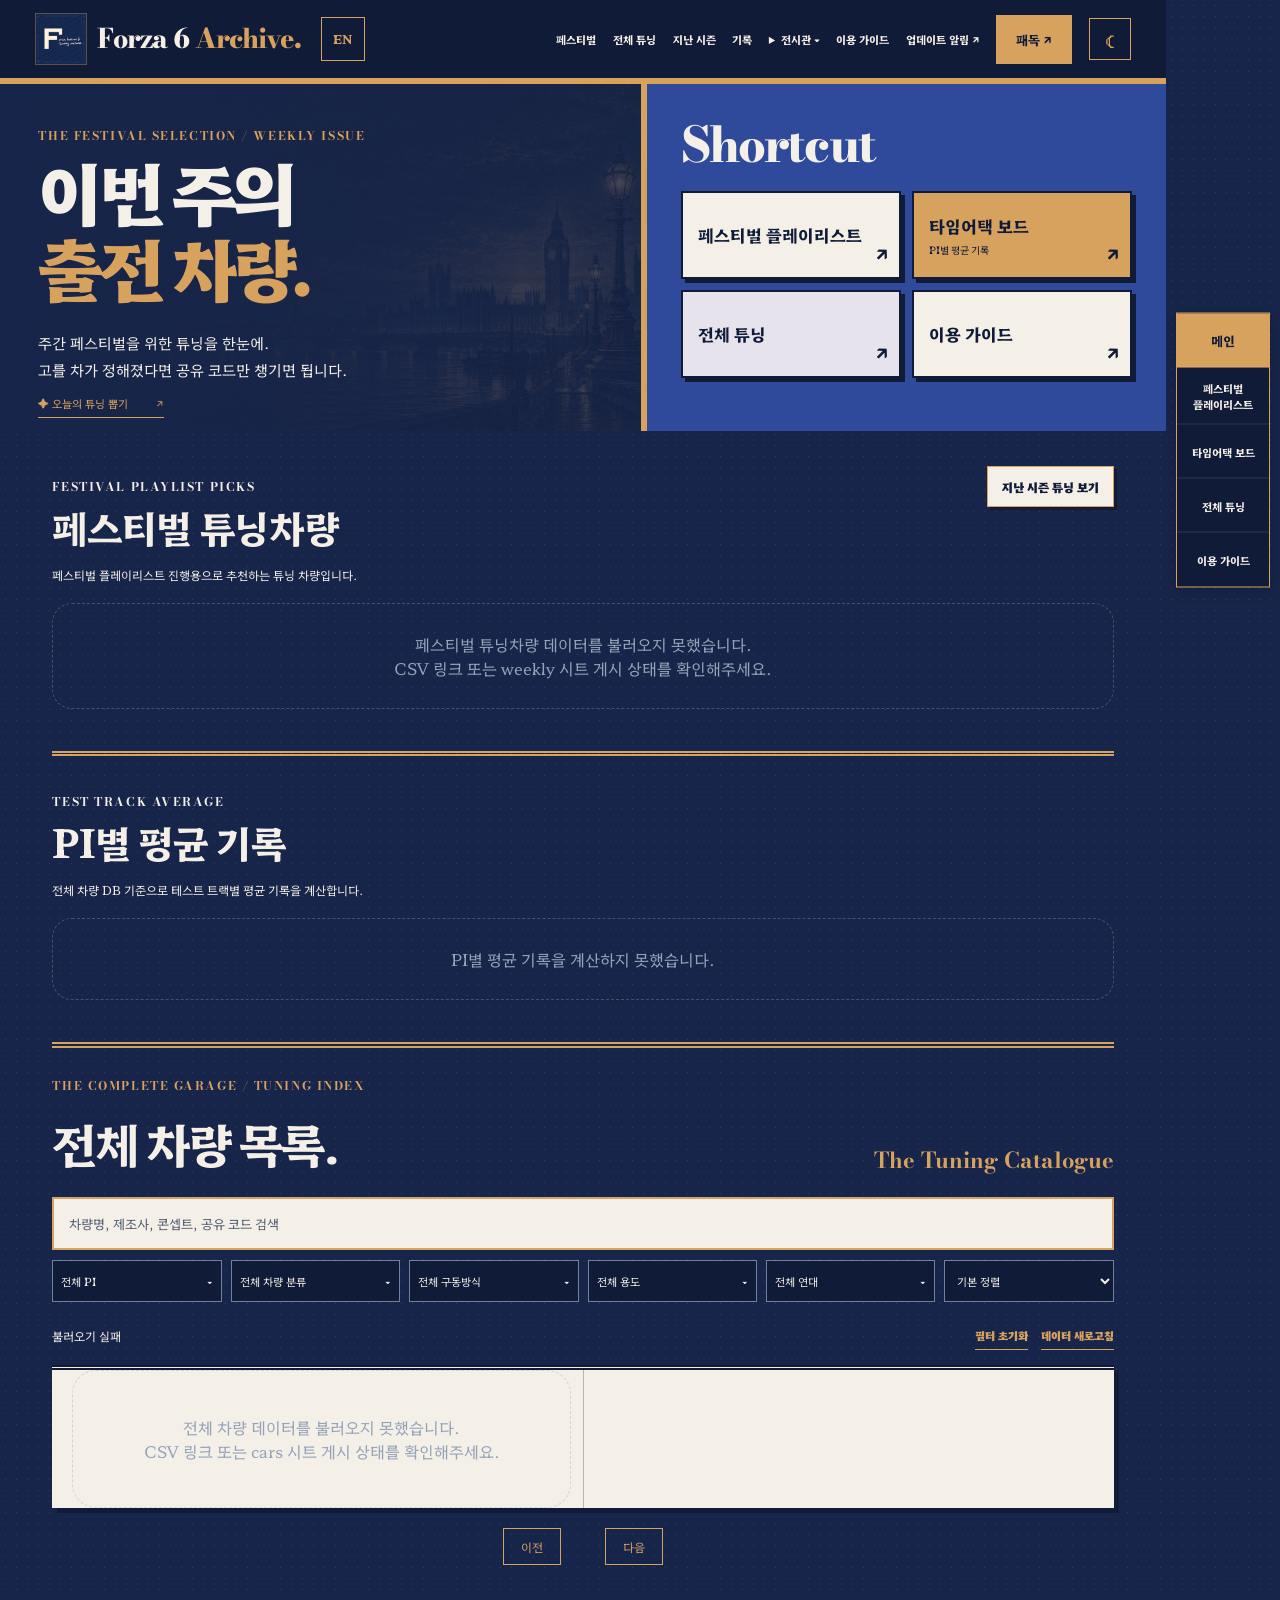
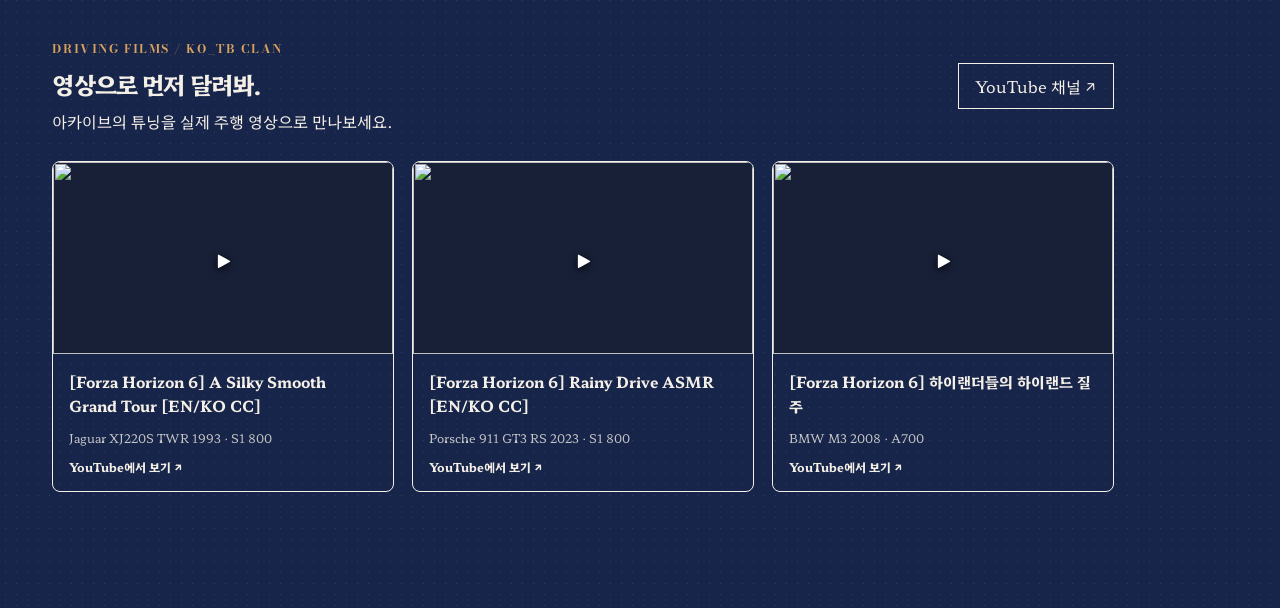
==== commit 21ab33c8: "Add Korean and English public-site interface with persistent language switching" ====
--- a/index.html
+++ b/index.html
@@ -52,7 +52,9 @@
   <link rel="stylesheet" href="style.css?v=20261002-summary-contrast-1" />
 <link rel="icon" href="icons/icon-32.png" type="image/png">
 <link rel="stylesheet" href="redesign.css?v=20261010-multi-filter-1">
-<script src="redesign.js?v=20261002-summary-contrast-1" defer></script>
+<link rel="stylesheet" href="i18n.css?v=20261115-i18n-1">
+<script src="i18n.js?v=20261115-i18n-1"></script>
+<script src="redesign.js?v=20261115-i18n-1" defer></script>
 <script>try{document.documentElement.dataset.theme=localStorage.getItem('forzaArchiveTheme')==='dark'?'dark':'light'}catch{}</script>
 <link rel="stylesheet" href="video-links.css?v=20261115-youtube-1">
 </head>
@@ -130,6 +132,7 @@
          cars 시트 전체 차량 DB를 필터링함
     ========================== -->
 <section class="listing-section" id="tuningList">
+<p class="i18n-original-notice" data-i18n-ignore>Build concepts, driving impressions and tuning notes are currently shown in their original Korean.</p>
 <div class="listing-title"><p class="eyebrow">THE COMPLETE GARAGE / TUNING INDEX</p><h2>전체 차량 목록.</h2><span>The Tuning Catalogue</span></div>
 <div class="listing-finder"><div class="search-row"><input
         id="searchInput"
@@ -324,8 +327,8 @@
        동작 코드 연결
   ========================== -->
   <script src="exhibition-feed.js?v=20261019-exhibition-1"></script>
-  <script src="video-links.js?v=20261115-youtube-1"></script>
-<script src="script.js?v=20261115-youtube-1"></script>
+  <script src="video-links.js?v=20261115-i18n-1"></script>
+<script src="script.js?v=20261115-i18n-1"></script>
 
 <!-- Cloudflare Web Analytics -->
 <script type="module" src="https://static.cloudflareinsights.com/beacon.min.js" data-cf-beacon='{"token":"d087ce20e6814710a5b88a96b0694b20"}'></script>
@@ -337,3 +340,4 @@
 
 
 
+
--- a/i18n.css
+++ b/i18n.css
@@ -0,0 +1,10 @@
+.archive-language-toggle{display:inline-flex;align-items:center;justify-content:center;min-width:44px;min-height:44px;padding:8px 11px;background:transparent;border:1px solid var(--gold,#d7a15e);color:var(--gold,#d7a15e);font-family:inherit;font-size:12px;font-weight:700;line-height:1.2;cursor:pointer;white-space:nowrap}
+.archive-language-toggle:focus-visible{outline:3px solid var(--gold,#d7a15e);outline-offset:3px}
+.i18n-original-notice{display:none;font-size:12px;line-height:1.7;opacity:.8}
+html[lang="en"] .i18n-original-notice{display:block}
+html[lang="en"] .hero-copy h1{font-size:clamp(40px,4.8vw,64px);letter-spacing:-.04em}
+html[lang="en"] .shortcut-card{font-size:15px}
+html[lang="en"] .weekly-group-heading h3{font-size:20px}
+html[lang="en"] .multi-filter-panel{min-width:250px}
+html[lang="en"] .lepe-guide h1{font-size:40px}
+@media(max-width:700px){html[lang="en"] .hero-copy h1{font-size:42px}html[lang="en"] .shortcut-card{font-size:13px}.archive-language-toggle{justify-self:start}html[lang="en"] .lepe-guide h1{font-size:32px}}
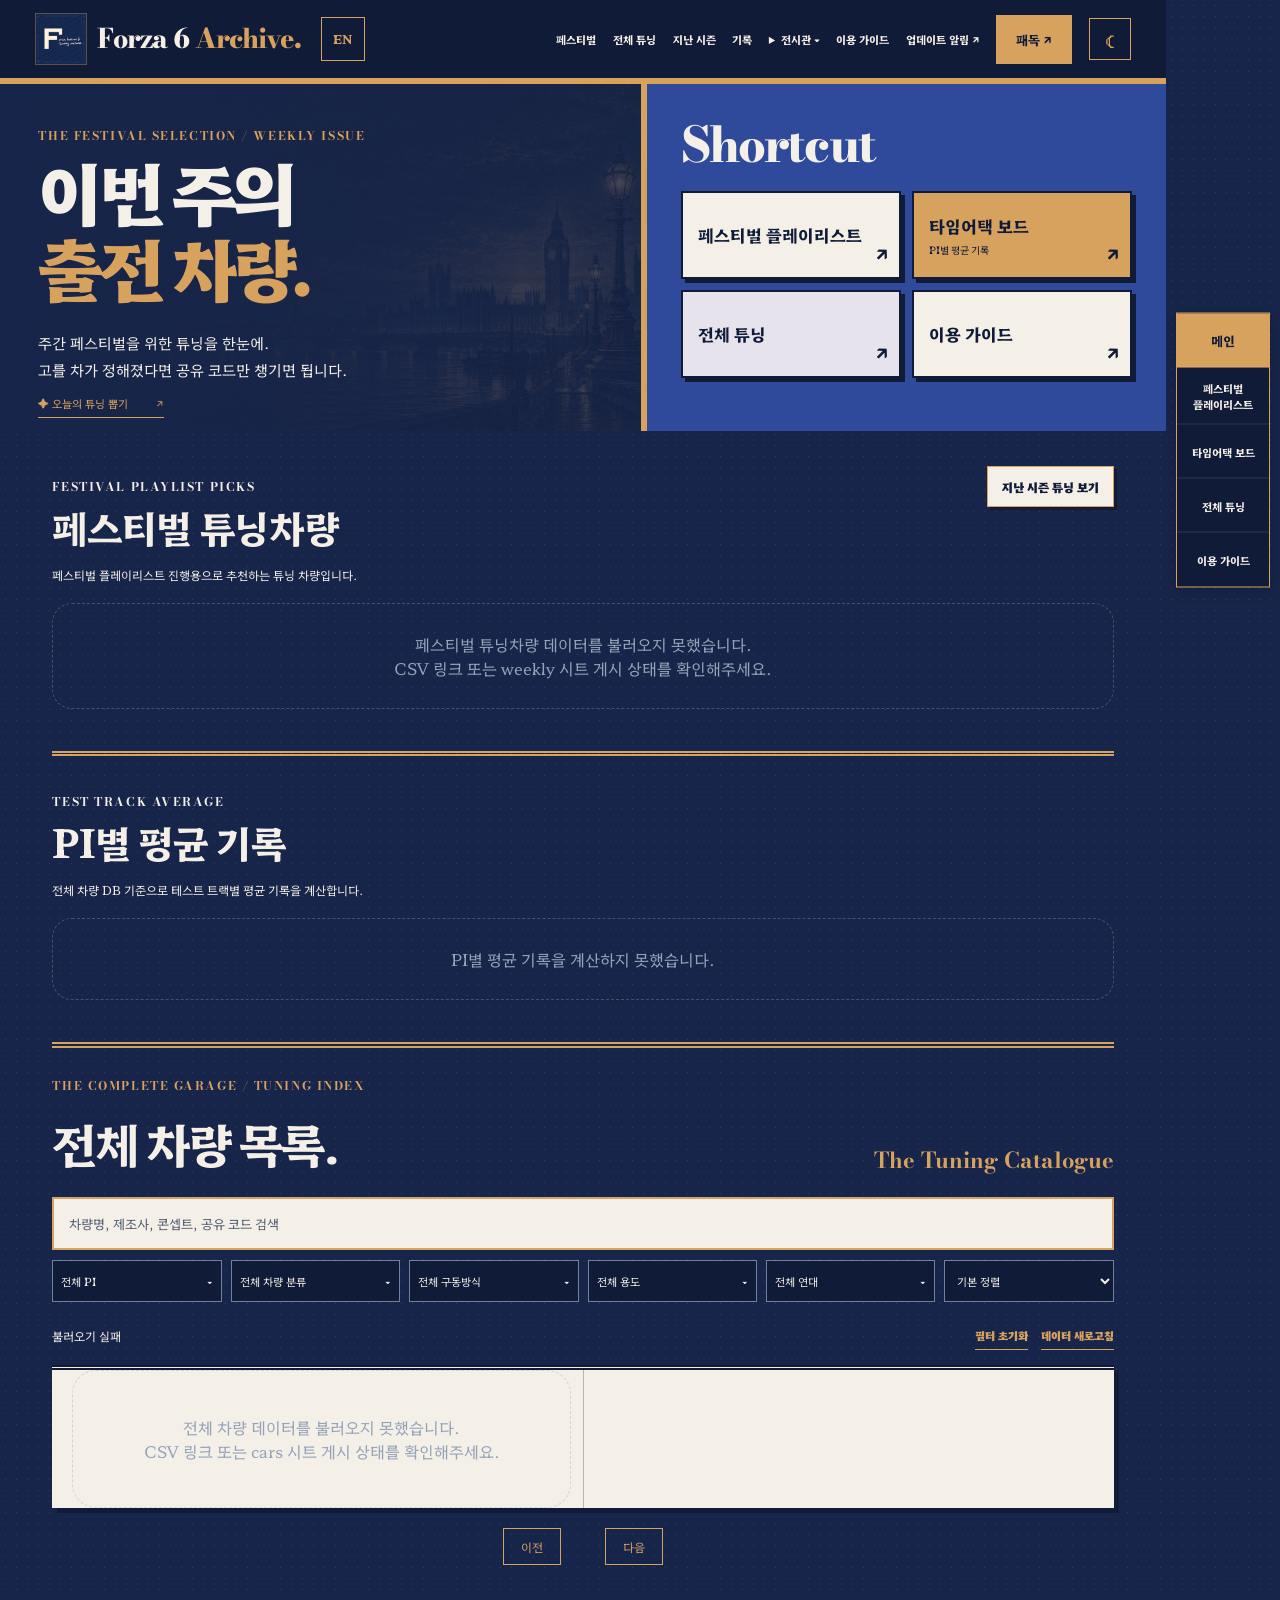
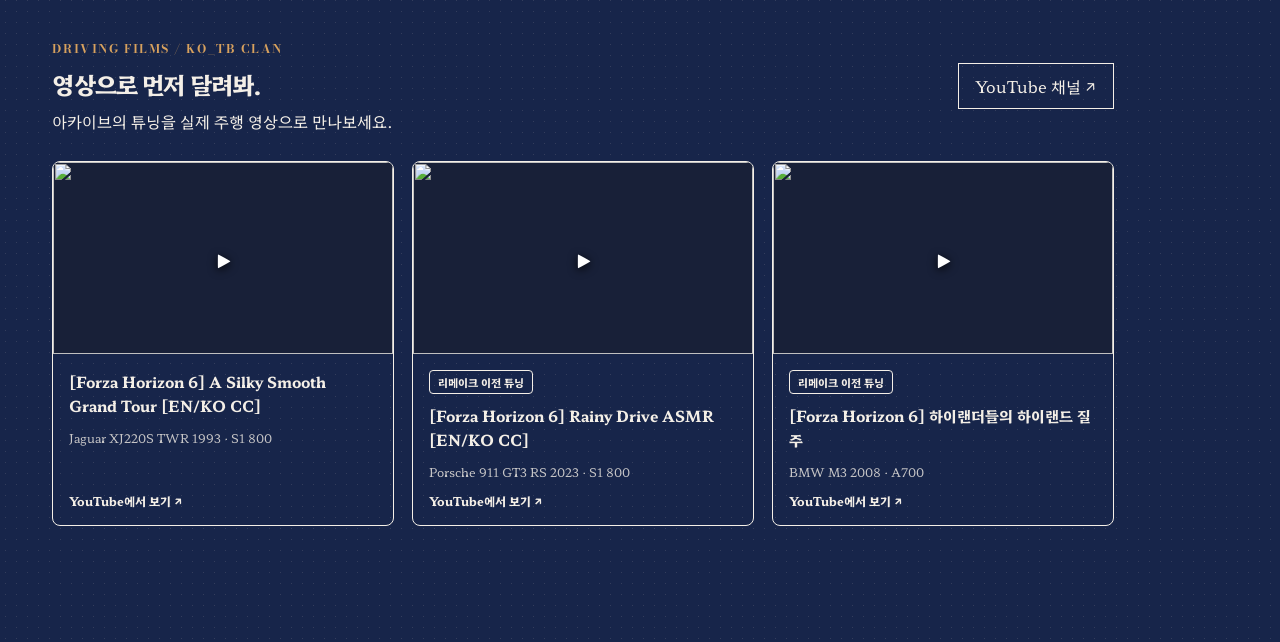
==== commit f2c1736d: "Preserve driving videos across tune remakes using verified share-code history" ====
--- a/index.html
+++ b/index.html
@@ -52,11 +52,12 @@
   <link rel="stylesheet" href="style.css?v=20261002-summary-contrast-1" />
 <link rel="icon" href="icons/icon-32.png" type="image/png">
 <link rel="stylesheet" href="redesign.css?v=20261010-multi-filter-1">
-<link rel="stylesheet" href="i18n.css?v=20261115-i18n-1">
-<script src="i18n.js?v=20261115-i18n-1"></script>
+<link rel="stylesheet" href="i18n.css?v=20261115-content-en-1">
+<script src="content-en.js?v=20261115-content-en-1"></script>
+<script src="i18n.js?v=20261116-video-history-1"></script>
 <script src="redesign.js?v=20261115-i18n-1" defer></script>
 <script>try{document.documentElement.dataset.theme=localStorage.getItem('forzaArchiveTheme')==='dark'?'dark':'light'}catch{}</script>
-<link rel="stylesheet" href="video-links.css?v=20261115-youtube-1">
+<link rel="stylesheet" href="video-links.css?v=20261116-video-history-1">
 </head>
 
 <body class="archive-home">
@@ -132,7 +133,7 @@
          cars 시트 전체 차량 DB를 필터링함
     ========================== -->
 <section class="listing-section" id="tuningList">
-<p class="i18n-original-notice" data-i18n-ignore>Build concepts, driving impressions and tuning notes are currently shown in their original Korean.</p>
+<p class="i18n-original-notice" data-i18n-ignore>English translations follow the original notes. New or revised notes may appear in Korean until translated.</p>
 <div class="listing-title"><p class="eyebrow">THE COMPLETE GARAGE / TUNING INDEX</p><h2>전체 차량 목록.</h2><span>The Tuning Catalogue</span></div>
 <div class="listing-finder"><div class="search-row"><input
         id="searchInput"
@@ -327,8 +328,8 @@
        동작 코드 연결
   ========================== -->
   <script src="exhibition-feed.js?v=20261019-exhibition-1"></script>
-  <script src="video-links.js?v=20261115-i18n-1"></script>
-<script src="script.js?v=20261115-i18n-1"></script>
+  <script src="video-links.js?v=20261116-video-history-1"></script>
+<script src="script.js?v=20261116-video-history-1"></script>
 
 <!-- Cloudflare Web Analytics -->
 <script type="module" src="https://static.cloudflareinsights.com/beacon.min.js" data-cf-beacon='{"token":"d087ce20e6814710a5b88a96b0694b20"}'></script>
--- a/i18n.css
+++ b/i18n.css
@@ -8,3 +8,6 @@
 html[lang="en"] .multi-filter-panel{min-width:250px}
 html[lang="en"] .lepe-guide h1{font-size:40px}
 @media(max-width:700px){html[lang="en"] .hero-copy h1{font-size:42px}html[lang="en"] .shortcut-card{font-size:13px}.archive-language-toggle{justify-self:start}html[lang="en"] .lepe-guide h1{font-size:32px}}
+
+html[lang="en"] [data-i18n-content][lang="en"]{white-space:pre-line}
+html[lang="en"] [data-translation-pending]::after{content:" [English translation pending]";font-size:11px;opacity:.7}
--- a/video-links.css
+++ b/video-links.css
@@ -18,3 +18,7 @@
 .driving-video-detail{margin-top:28px;padding-top:8px;border-top:1px solid currentColor}
 .driving-video-detail .driving-video-grid{grid-template-columns:repeat(auto-fit,minmax(210px,1fr))}
 @media(max-width:700px){.driving-video-grid{grid-template-columns:1fr}.driving-video-section{margin:32px 0}.driving-video-heading{gap:12px}.driving-video-detail .driving-video-grid{grid-template-columns:1fr}}
+
+.driving-video-history-heading{margin-top:28px}
+.driving-video-history-note{font-size:13px;line-height:1.7;margin-bottom:16px}
+.driving-video-version{align-self:flex-start;border:1px solid currentColor;padding:3px 8px;border-radius:4px;font-size:11px;font-weight:700}
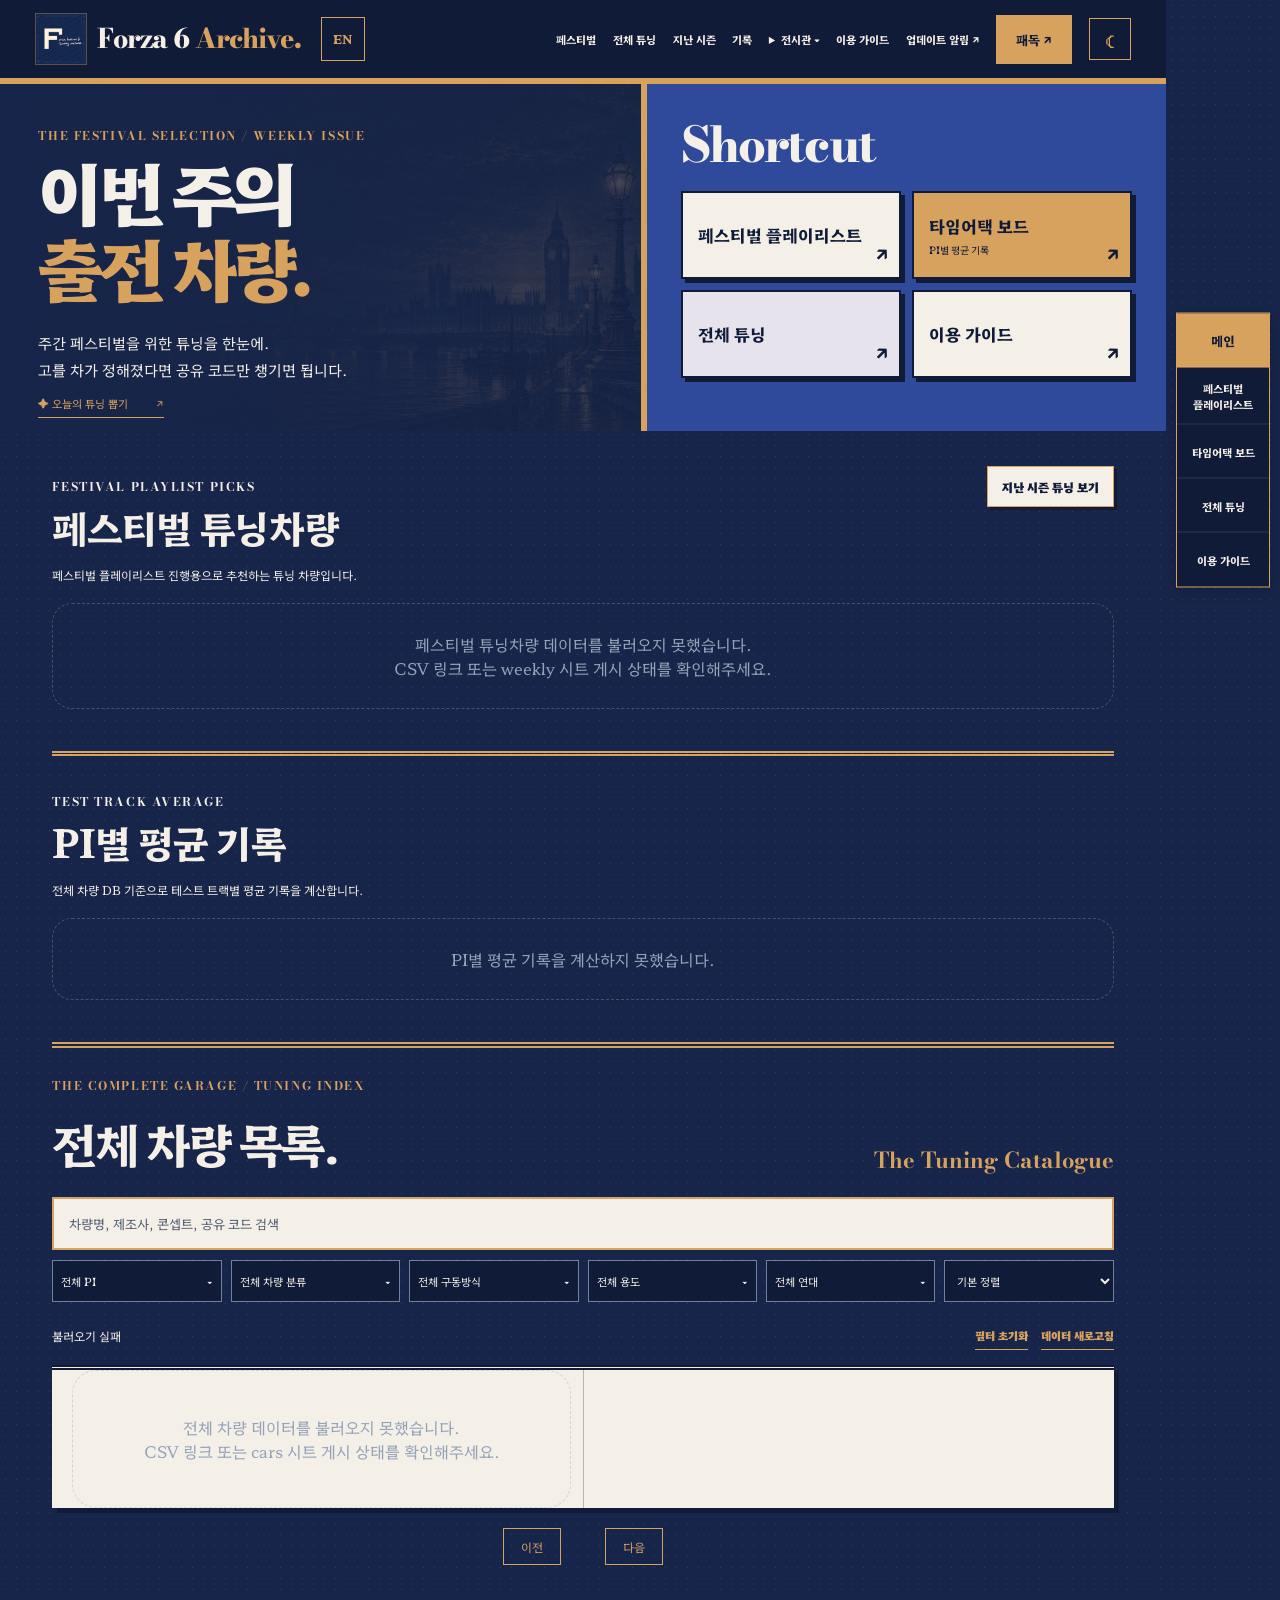
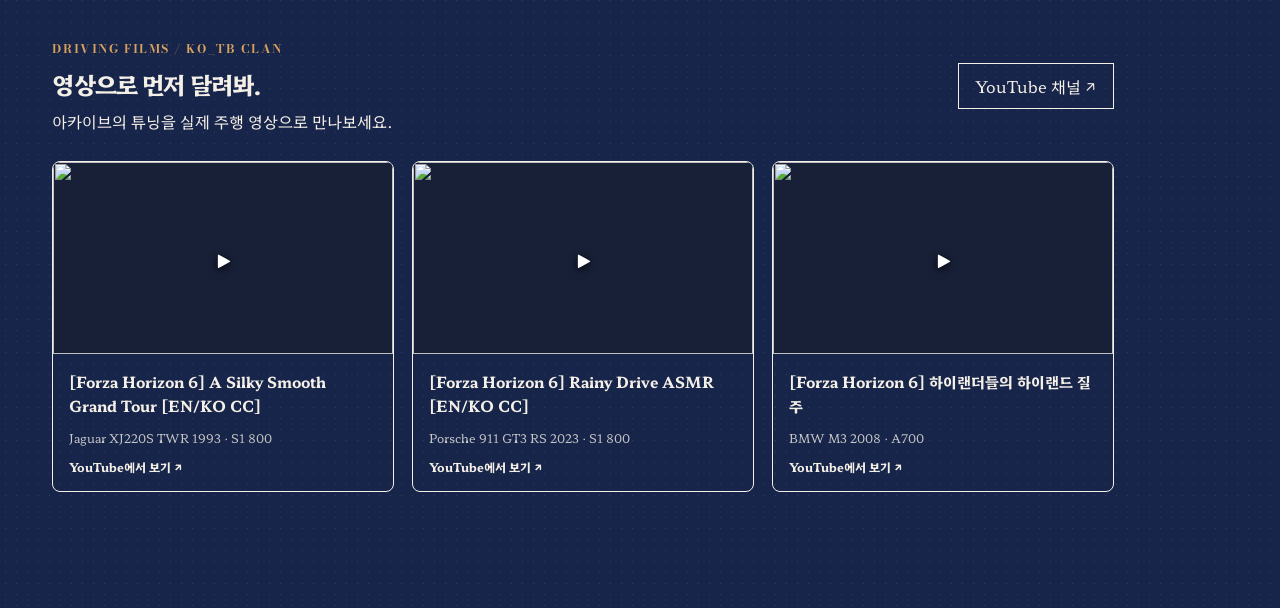
==== commit 0896d051: "Keep latest-video cards independent of per-tune version labels" ====
--- a/index.html
+++ b/index.html
@@ -328,7 +328,7 @@
        동작 코드 연결
   ========================== -->
   <script src="exhibition-feed.js?v=20261019-exhibition-1"></script>
-  <script src="video-links.js?v=20261116-video-history-1"></script>
+  <script src="video-links.js?v=20261116-video-history-2"></script>
 <script src="script.js?v=20261116-video-history-1"></script>
 
 <!-- Cloudflare Web Analytics -->
